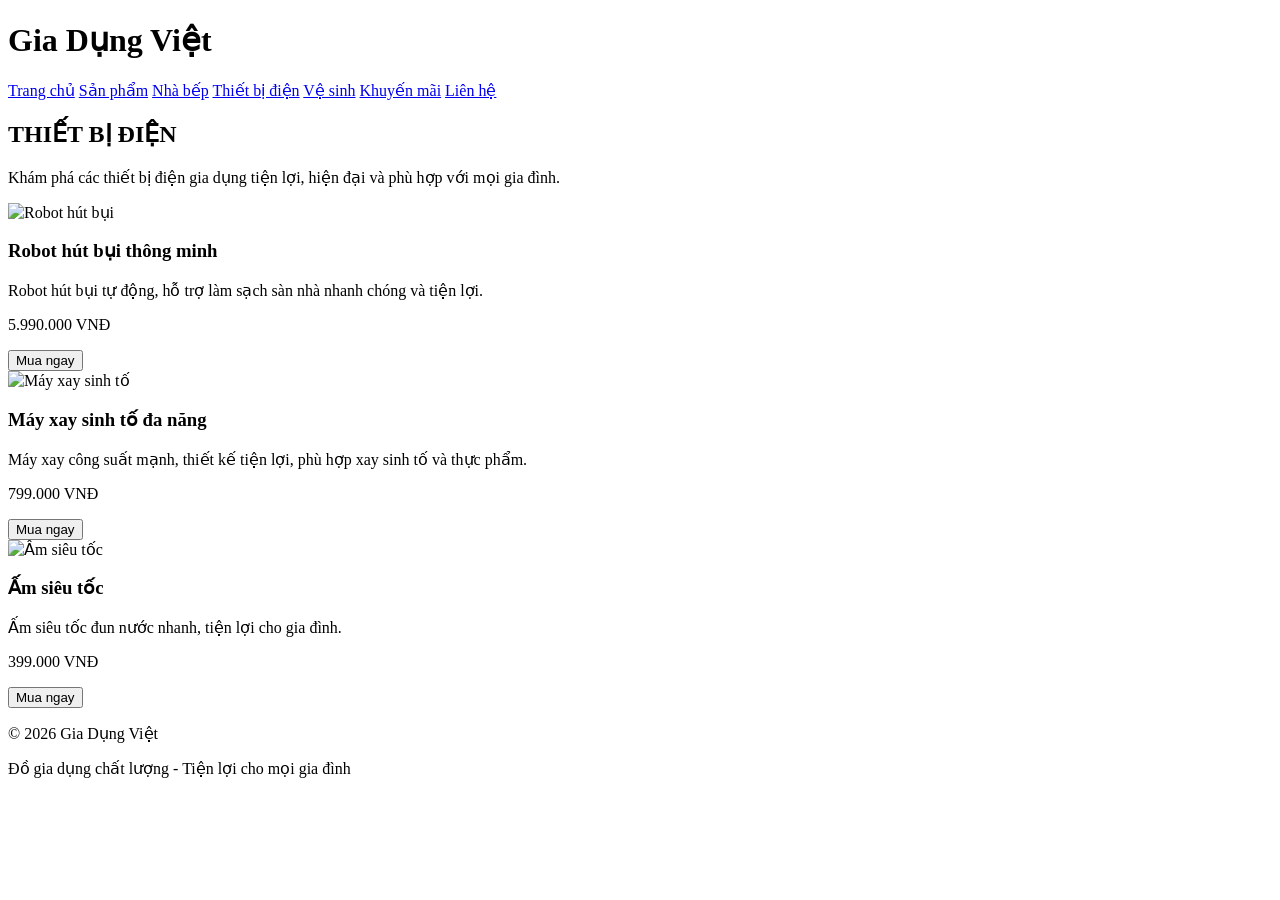
==== index.html @ 442b7f11 "Mô tả thay đổi" ====
<!DOCTYPE html>
<html lang="vi">
<head>
    <meta charset="UTF-8">
    <meta name="viewport" content="width=device-width, initial-scale=1.0">

    <title>Thiết bị điện - Gia Dụng Việt</title>

    <link rel="stylesheet" href="css/style.css">
</head>

<body>

    <!-- TÊN SHOP -->
    <header>
        <h1>Gia Dụng Việt</h1>

        <!-- MENU -->
        <nav>
            <a href="index.html">Trang chủ</a>
            <a href="sanpham.html">Sản phẩm</a>
            <a href="nhabep.html">Nhà bếp</a>
            <a href="thietbidien.html">Thiết bị điện</a>
            <a href="vesinh.html">Vệ sinh</a>
            <a href="khuyenmai.html">Khuyến mãi</a>
            <a href="lienhe.html">Liên hệ</a>
        </nav>
    </header>


    <!-- PHẦN THIẾT BỊ ĐIỆN -->
    <main>

        <h2>THIẾT BỊ ĐIỆN</h2>

        <p>
            Khám phá các thiết bị điện gia dụng tiện lợi,
            hiện đại và phù hợp với mọi gia đình.
        </p>


        <!-- DANH SÁCH SẢN PHẨM -->
        <div class="product-list">


            <!-- SẢN PHẨM 1: ROBOT HÚT BỤI -->
            <div class="product">

                <img src="images/robot.jpg"
                     alt="Robot hút bụi">

                <h3>Robot hút bụi thông minh</h3>

                <p>
                    Robot hút bụi tự động, hỗ trợ làm sạch
                    sàn nhà nhanh chóng và tiện lợi.
                </p>

                <p class="price">
                    5.990.000 VNĐ
                </p>

                <button>
                    Mua ngay
                </button>

            </div>


            <!-- SẢN PHẨM 2: MÁY XAY -->
            <div class="product">

                <img src="images/mayxay.jpg"
                     alt="Máy xay sinh tố">

                <h3>Máy xay sinh tố đa năng</h3>

                <p>
                    Máy xay công suất mạnh, thiết kế tiện lợi,
                    phù hợp xay sinh tố và thực phẩm.
                </p>

                <p class="price">
                    799.000 VNĐ
                </p>

                <button>
                    Mua ngay
                </button>

            </div>


            <!-- SẢN PHẨM 3: ẤM SIÊU TỐC -->
            <div class="product">

                <img src="images/amsieutoc.jpg"
                     alt="Ấm siêu tốc">

                <h3>Ấm siêu tốc</h3>

                <p>
                    Ấm siêu tốc đun nước nhanh,
                    tiện lợi cho gia đình.
                </p>

                <p class="price">
                    399.000 VNĐ
                </p>

                <button>
                    Mua ngay
                </button>

            </div>


        </div>

    </main>


    <!-- CHÂN TRANG -->
    <footer>

        <p>
            © 2026 Gia Dụng Việt
        </p>

        <p>
            Đồ gia dụng chất lượng - Tiện lợi cho mọi gia đình
        </p>

    </footer>

</body>
</html>
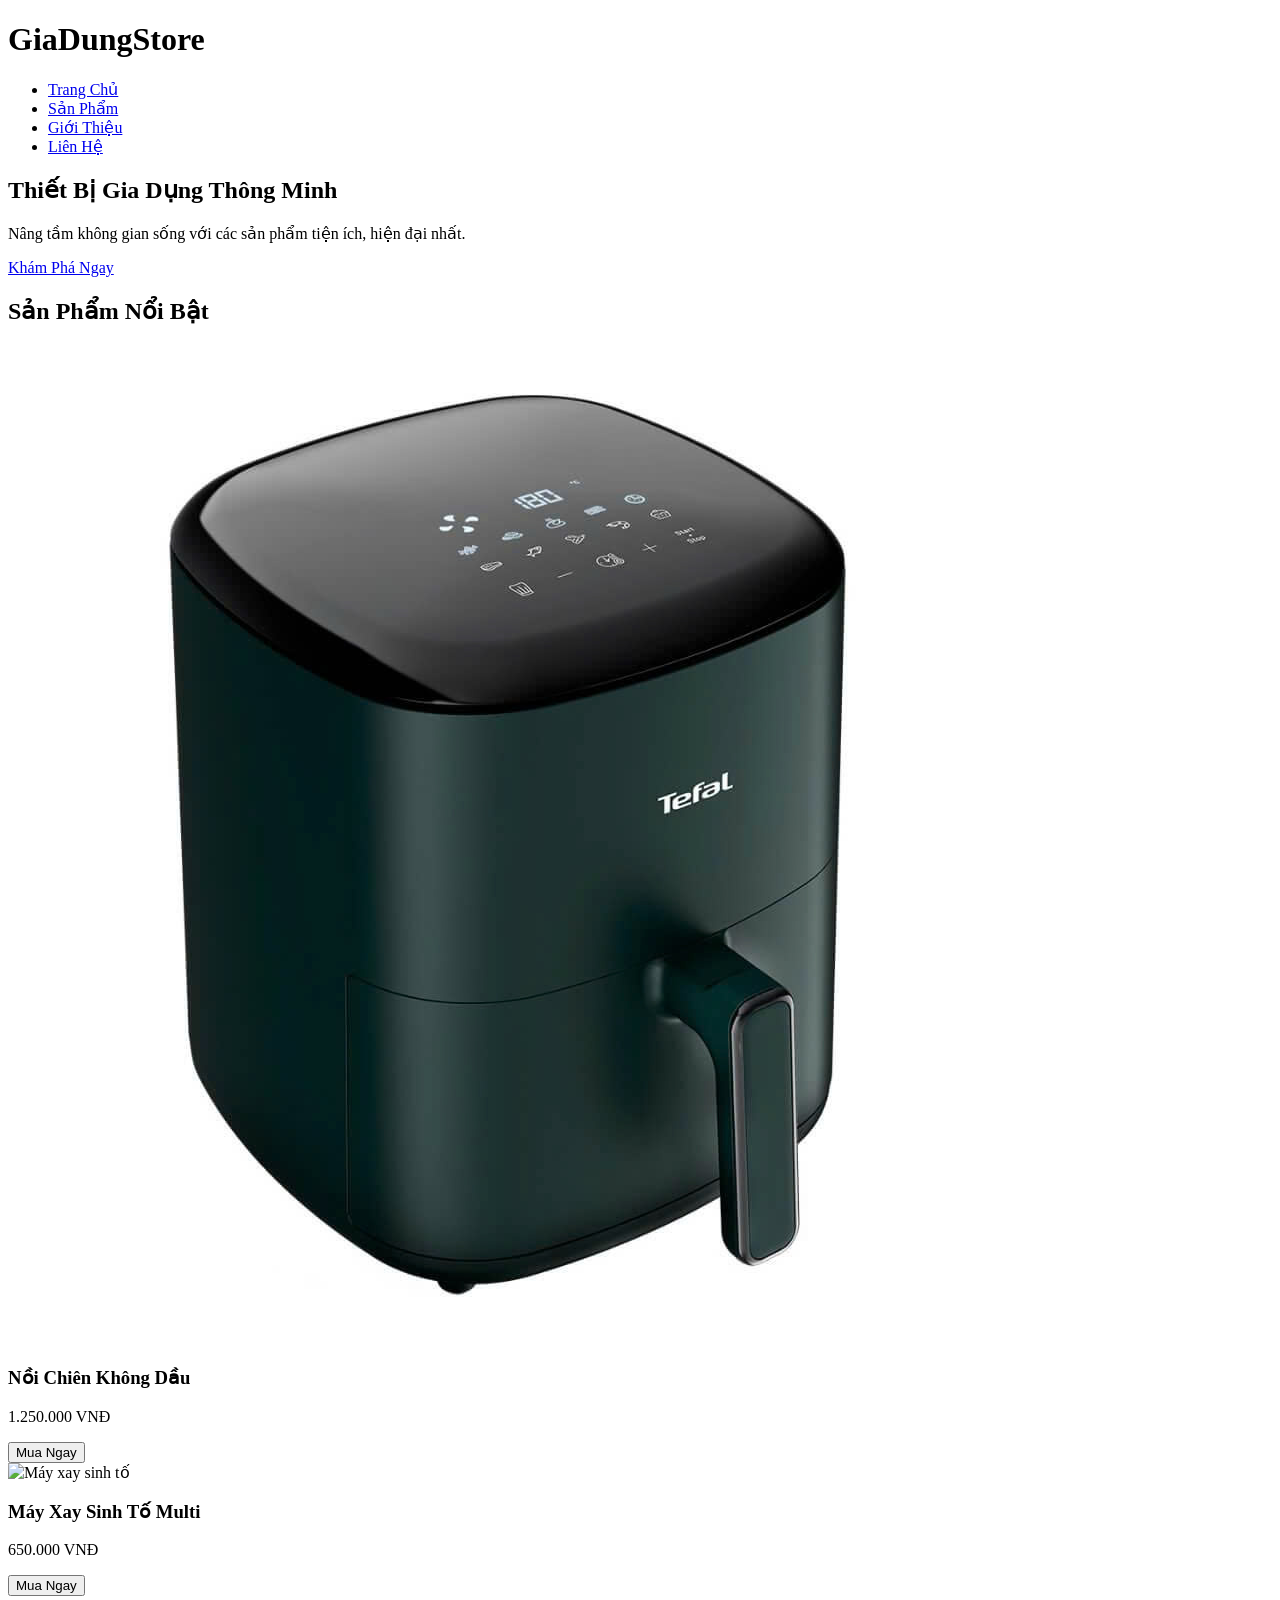
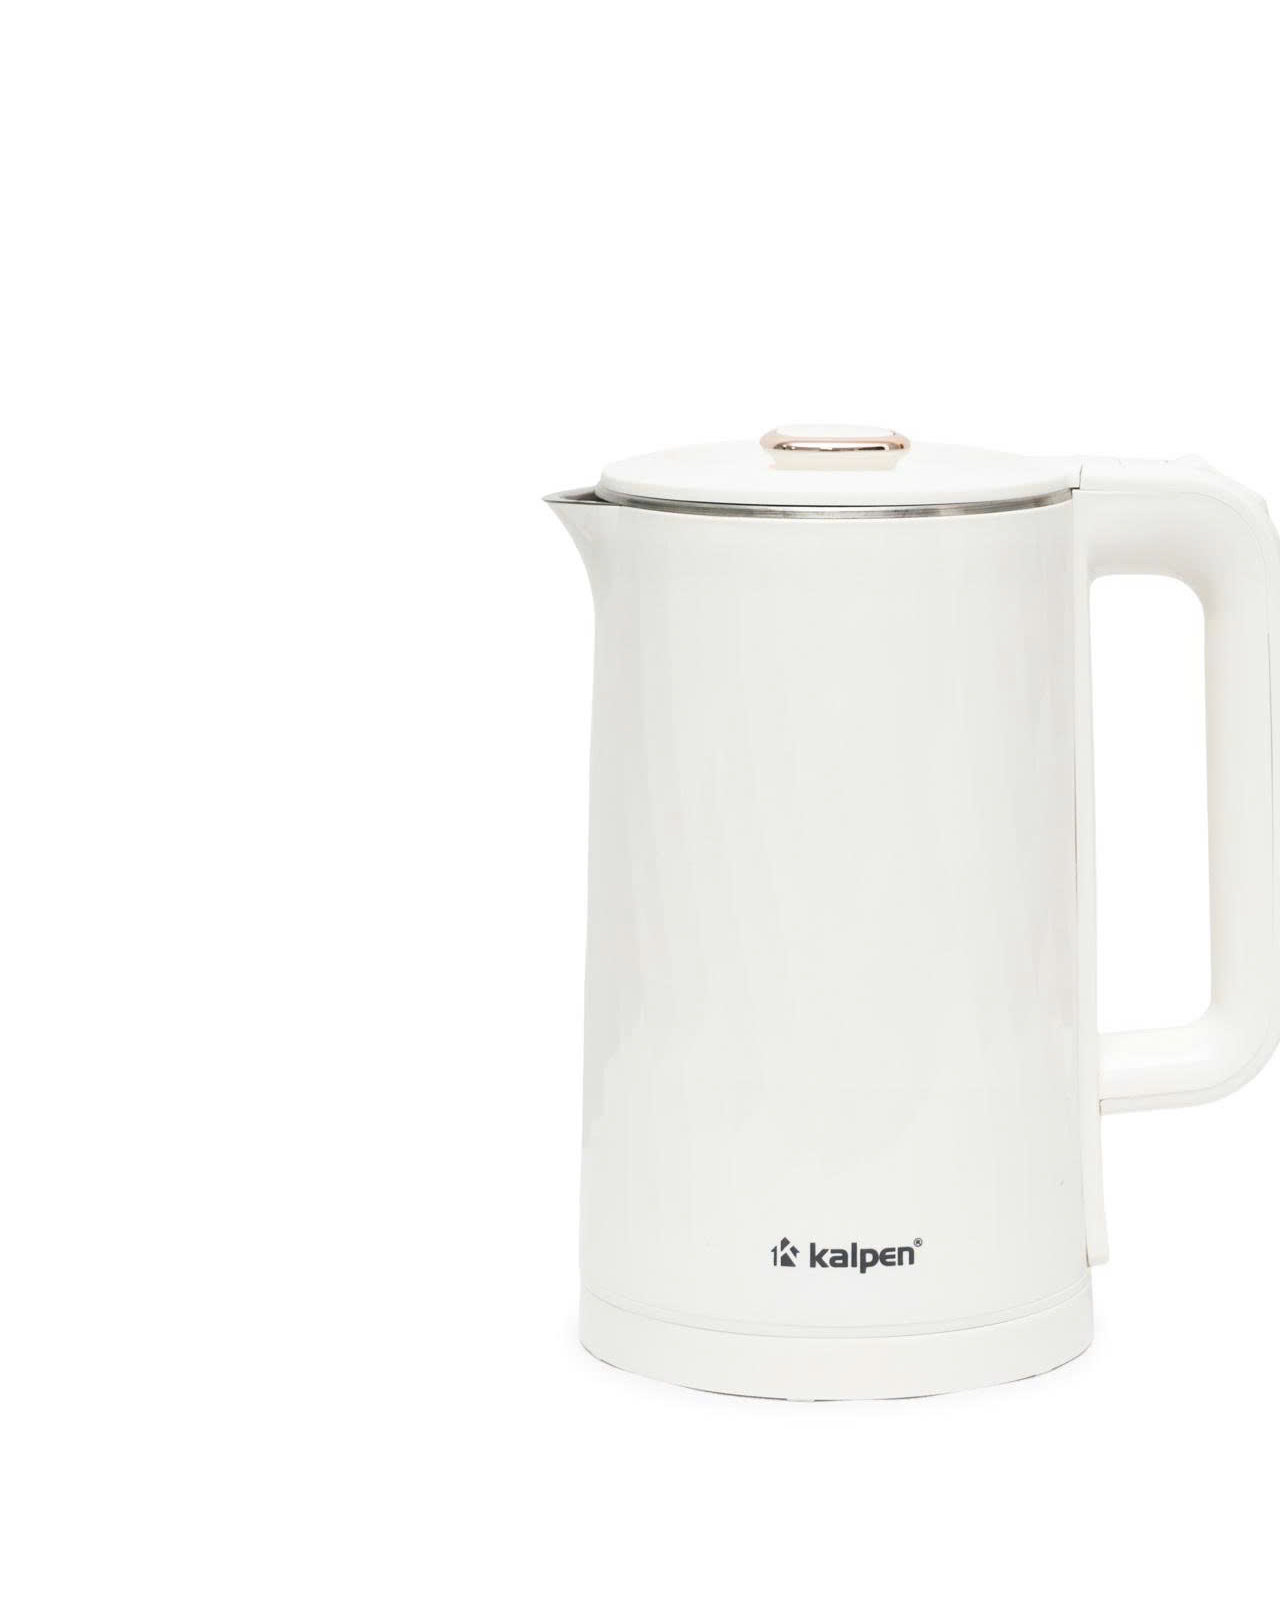
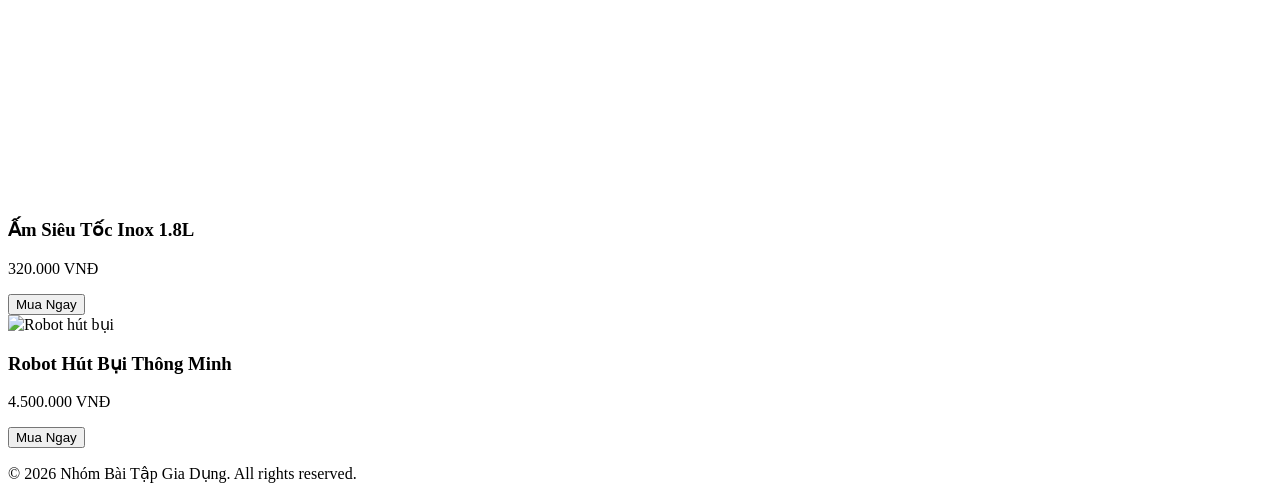
==== commit 8f6b8bde: "Them index.html" ====
--- a/index.html
+++ b/index.html
@@ -3,134 +3,72 @@
 <head>
     <meta charset="UTF-8">
     <meta name="viewport" content="width=device-width, initial-scale=1.0">
-
-    <title>Thiết bị điện - Gia Dụng Việt</title>
-
+    <title>Gia Dụng Thông Minh - Trang Chủ</title>
     <link rel="stylesheet" href="css/style.css">
 </head>
-
 <body>
 
-    <!-- TÊN SHOP -->
+    <!-- HEADER / THANH ĐIỀU HƯỚNG -->
     <header>
-        <h1>Gia Dụng Việt</h1>
-
-        <!-- MENU -->
+        <div class="logo">
+            <h1>GiaDung<span>Store</span></h1>
+        </div>
         <nav>
-            <a href="index.html">Trang chủ</a>
-            <a href="sanpham.html">Sản phẩm</a>
-            <a href="nhabep.html">Nhà bếp</a>
-            <a href="thietbidien.html">Thiết bị điện</a>
-            <a href="vesinh.html">Vệ sinh</a>
-            <a href="khuyenmai.html">Khuyến mãi</a>
-            <a href="lienhe.html">Liên hệ</a>
+            <ul>
+                <li><a href="index.html" class="active">Trang Chủ</a></li>
+                <li><a href="#san-pham">Sản Phẩm</a></li>
+                <li><a href="#gioi-thieu">Giới Thiệu</a></li>
+                <li><a href="#lien-he">Liên Hệ</a></li>
+            </ul>
         </nav>
     </header>
 
+    <!-- BANNER TRANG CHỦ -->
+    <section class="hero-banner">
+        <h2>Thiết Bị Gia Dụng Thông Minh</h2>
+        <p>Nâng tầm không gian sống với các sản phẩm tiện ích, hiện đại nhất.</p>
+        <a href="#san-pham" class="btn">Khám Phá Ngay</a>
+    </section>
 
-    <!-- PHẦN THIẾT BỊ ĐIỆN -->
-    <main>
-
-        <h2>THIẾT BỊ ĐIỆN</h2>
-
-        <p>
-            Khám phá các thiết bị điện gia dụng tiện lợi,
-            hiện đại và phù hợp với mọi gia đình.
-        </p>
-
-
-        <!-- DANH SÁCH SẢN PHẨM -->
-        <div class="product-list">
-
-
-            <!-- SẢN PHẨM 1: ROBOT HÚT BỤI -->
-            <div class="product">
-
-                <img src="images/robot.jpg"
-                     alt="Robot hút bụi">
-
-                <h3>Robot hút bụi thông minh</h3>
-
-                <p>
-                    Robot hút bụi tự động, hỗ trợ làm sạch
-                    sàn nhà nhanh chóng và tiện lợi.
-                </p>
-
-                <p class="price">
-                    5.990.000 VNĐ
-                </p>
-
-                <button>
-                    Mua ngay
-                </button>
-
+    <!-- DANH SÁCH SẢN PHẨM NỔI BẬT -->
+    <section id="san-pham" class="product-section">
+        <h2>Sản Phẩm Nổi Bật</h2>
+        <div class="product-grid">
+            
+            <div class="product-card">
+                <img src="images/noi-chien.jpg" alt="Nồi chiên không dầu">
+                <h3>Nồi Chiên Không Dầu</h3>
+                <p class="price">1.250.000 VNĐ</p>
+                <button class="btn-buy">Mua Ngay</button>
             </div>
 
-
-            <!-- SẢN PHẨM 2: MÁY XAY -->
-            <div class="product">
-
-                <img src="images/mayxay.jpg"
-                     alt="Máy xay sinh tố">
-
-                <h3>Máy xay sinh tố đa năng</h3>
-
-                <p>
-                    Máy xay công suất mạnh, thiết kế tiện lợi,
-                    phù hợp xay sinh tố và thực phẩm.
-                </p>
-
-                <p class="price">
-                    799.000 VNĐ
-                </p>
-
-                <button>
-                    Mua ngay
-                </button>
-
+            <div class="product-card">
+                <img src="images/may-xay.png" alt="Máy xay sinh tố">
+                <h3>Máy Xay Sinh Tố Multi</h3>
+                <p class="price">650.000 VNĐ</p>
+                <button class="btn-buy">Mua Ngay</button>
             </div>
 
-
-            <!-- SẢN PHẨM 3: ẤM SIÊU TỐC -->
-            <div class="product">
-
-                <img src="images/amsieutoc.jpg"
-                     alt="Ấm siêu tốc">
-
-                <h3>Ấm siêu tốc</h3>
-
-                <p>
-                    Ấm siêu tốc đun nước nhanh,
-                    tiện lợi cho gia đình.
-                </p>
-
-                <p class="price">
-                    399.000 VNĐ
-                </p>
-
-                <button>
-                    Mua ngay
-                </button>
-
+            <div class="product-card">
+                <img src="images/am-sieu-toc.jpg" alt="Ấm siêu tốc">
+                <h3>Ấm Siêu Tốc Inox 1.8L</h3>
+                <p class="price">320.000 VNĐ</p>
+                <button class="btn-buy">Mua Ngay</button>
             </div>
 
+            <div class="product-card">
+                <img src="images/robot-hut-bui.webp" alt="Robot hút bụi">
+                <h3>Robot Hút Bụi Thông Minh</h3>
+                <p class="price">4.500.000 VNĐ</p>
+                <button class="btn-buy">Mua Ngay</button>
+            </div>
 
         </div>
+    </section>
 
-    </main>
-
-
-    <!-- CHÂN TRANG -->
+    <!-- FOOTER -->
     <footer>
-
-        <p>
-            © 2026 Gia Dụng Việt
-        </p>
-
-        <p>
-            Đồ gia dụng chất lượng - Tiện lợi cho mọi gia đình
-        </p>
-
+        <p>&copy; 2026 Nhóm Bài Tập Gia Dụng. All rights reserved.</p>
     </footer>
 
 </body>
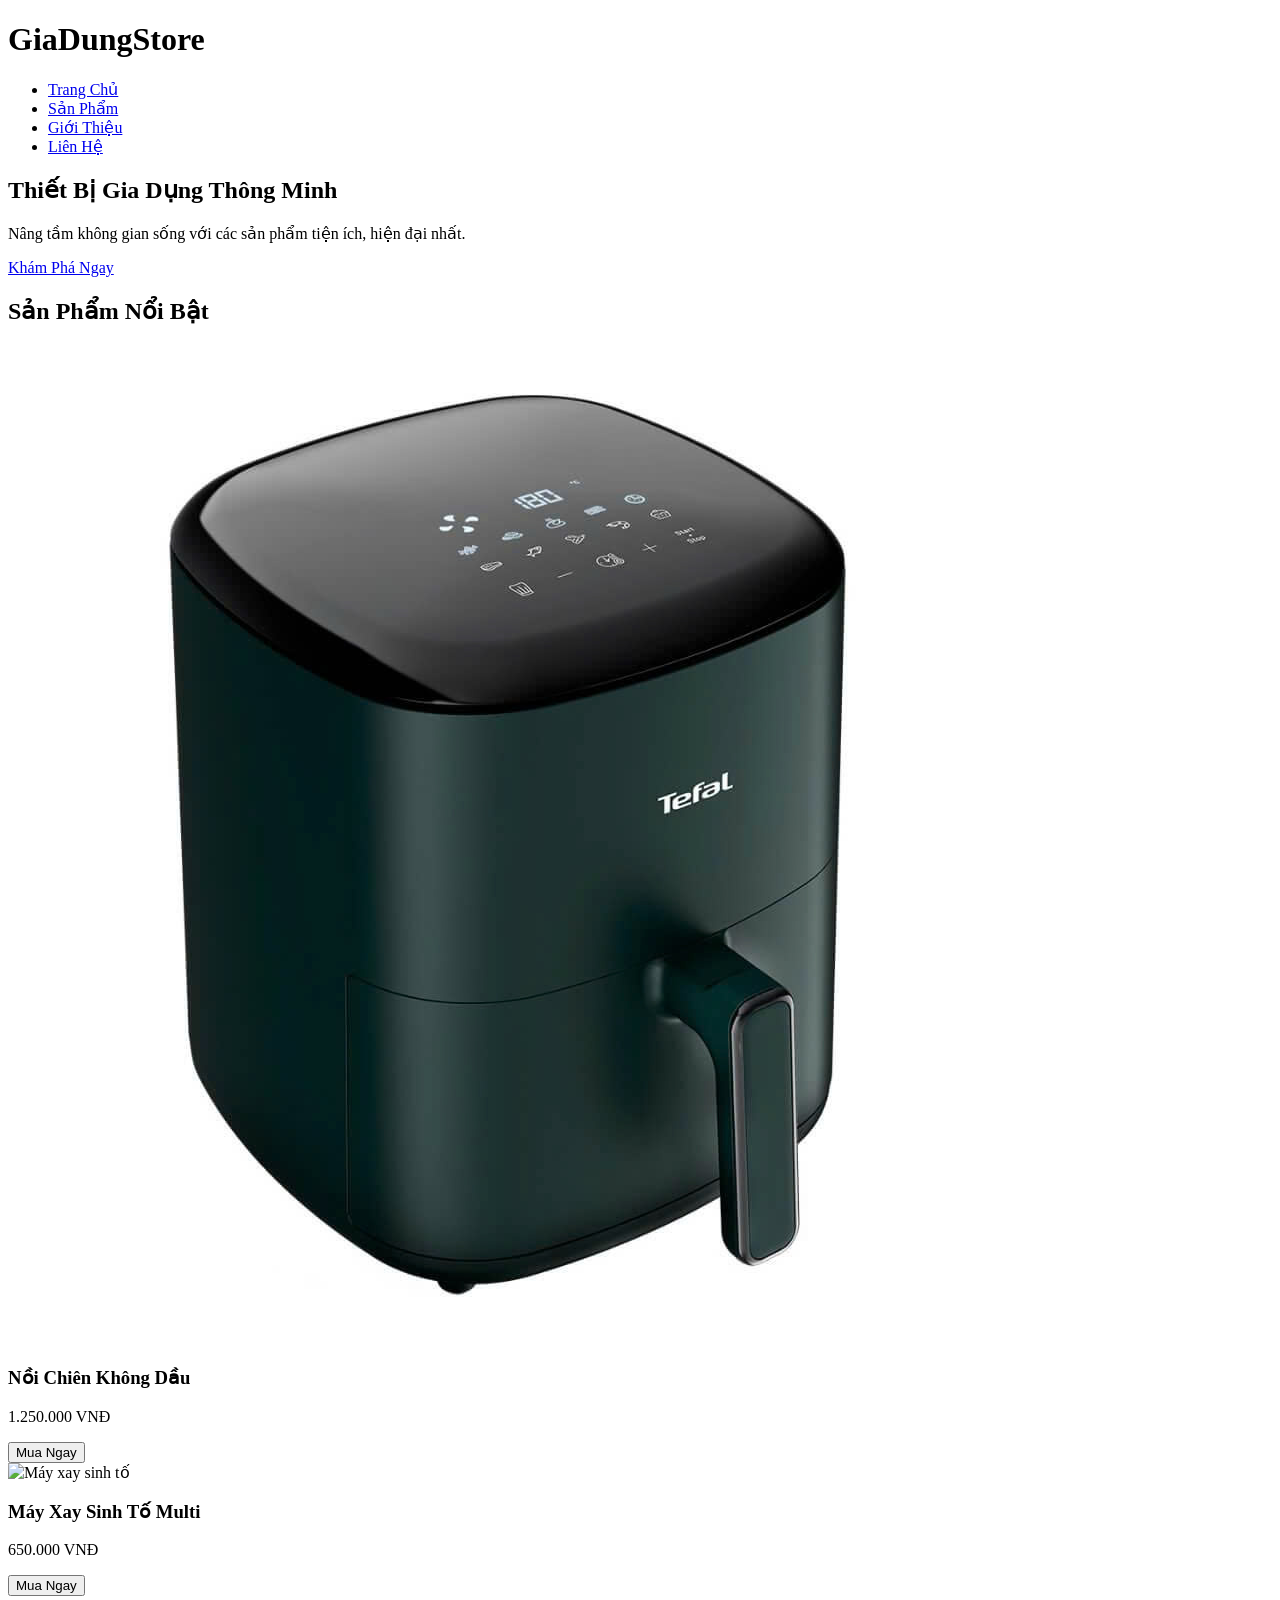
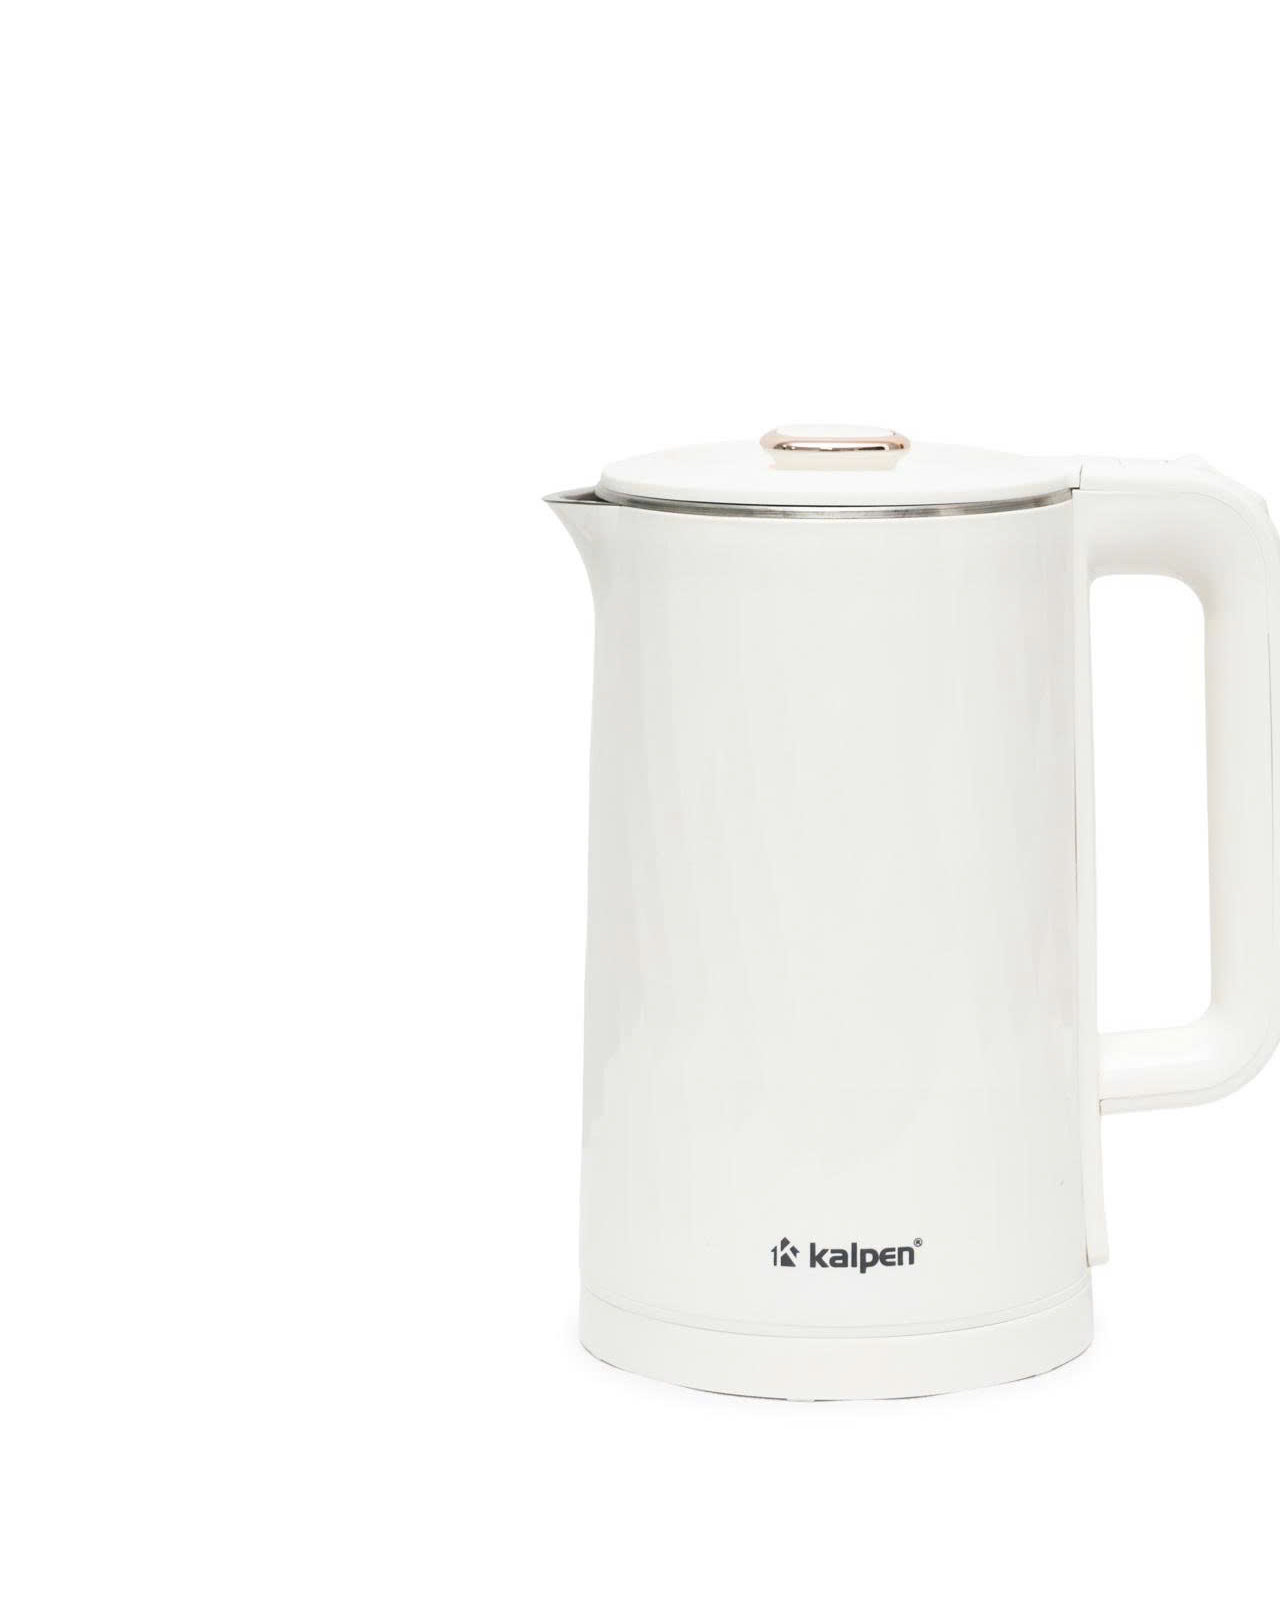
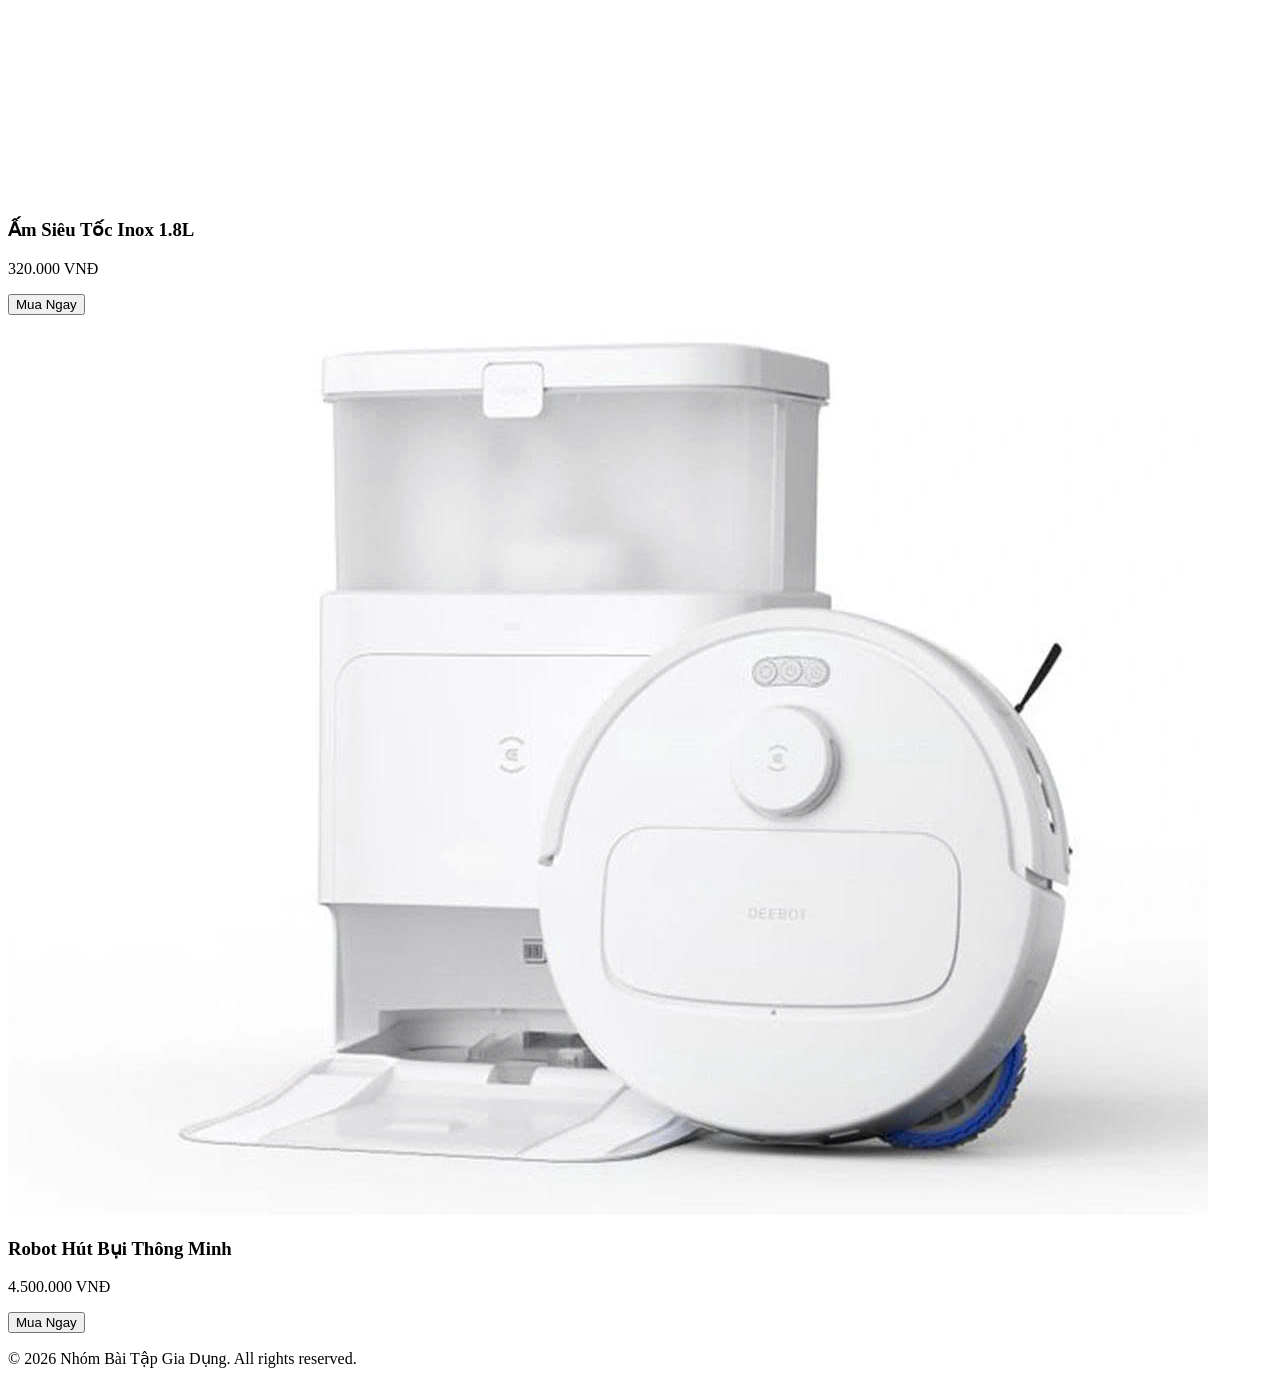
==== commit 0b89b85b: "Change product image format from webp to jpg" ====
--- a/index.html
+++ b/index.html
@@ -57,7 +57,7 @@
             </div>
 
             <div class="product-card">
-                <img src="images/robot-hut-bui.webp" alt="Robot hút bụi">
+                <img src="images/robot-hut-bui.jpg" alt="Robot hút bụi">
                 <h3>Robot Hút Bụi Thông Minh</h3>
                 <p class="price">4.500.000 VNĐ</p>
                 <button class="btn-buy">Mua Ngay</button>
@@ -72,4 +72,4 @@
     </footer>
 
 </body>
-</html>+</html>
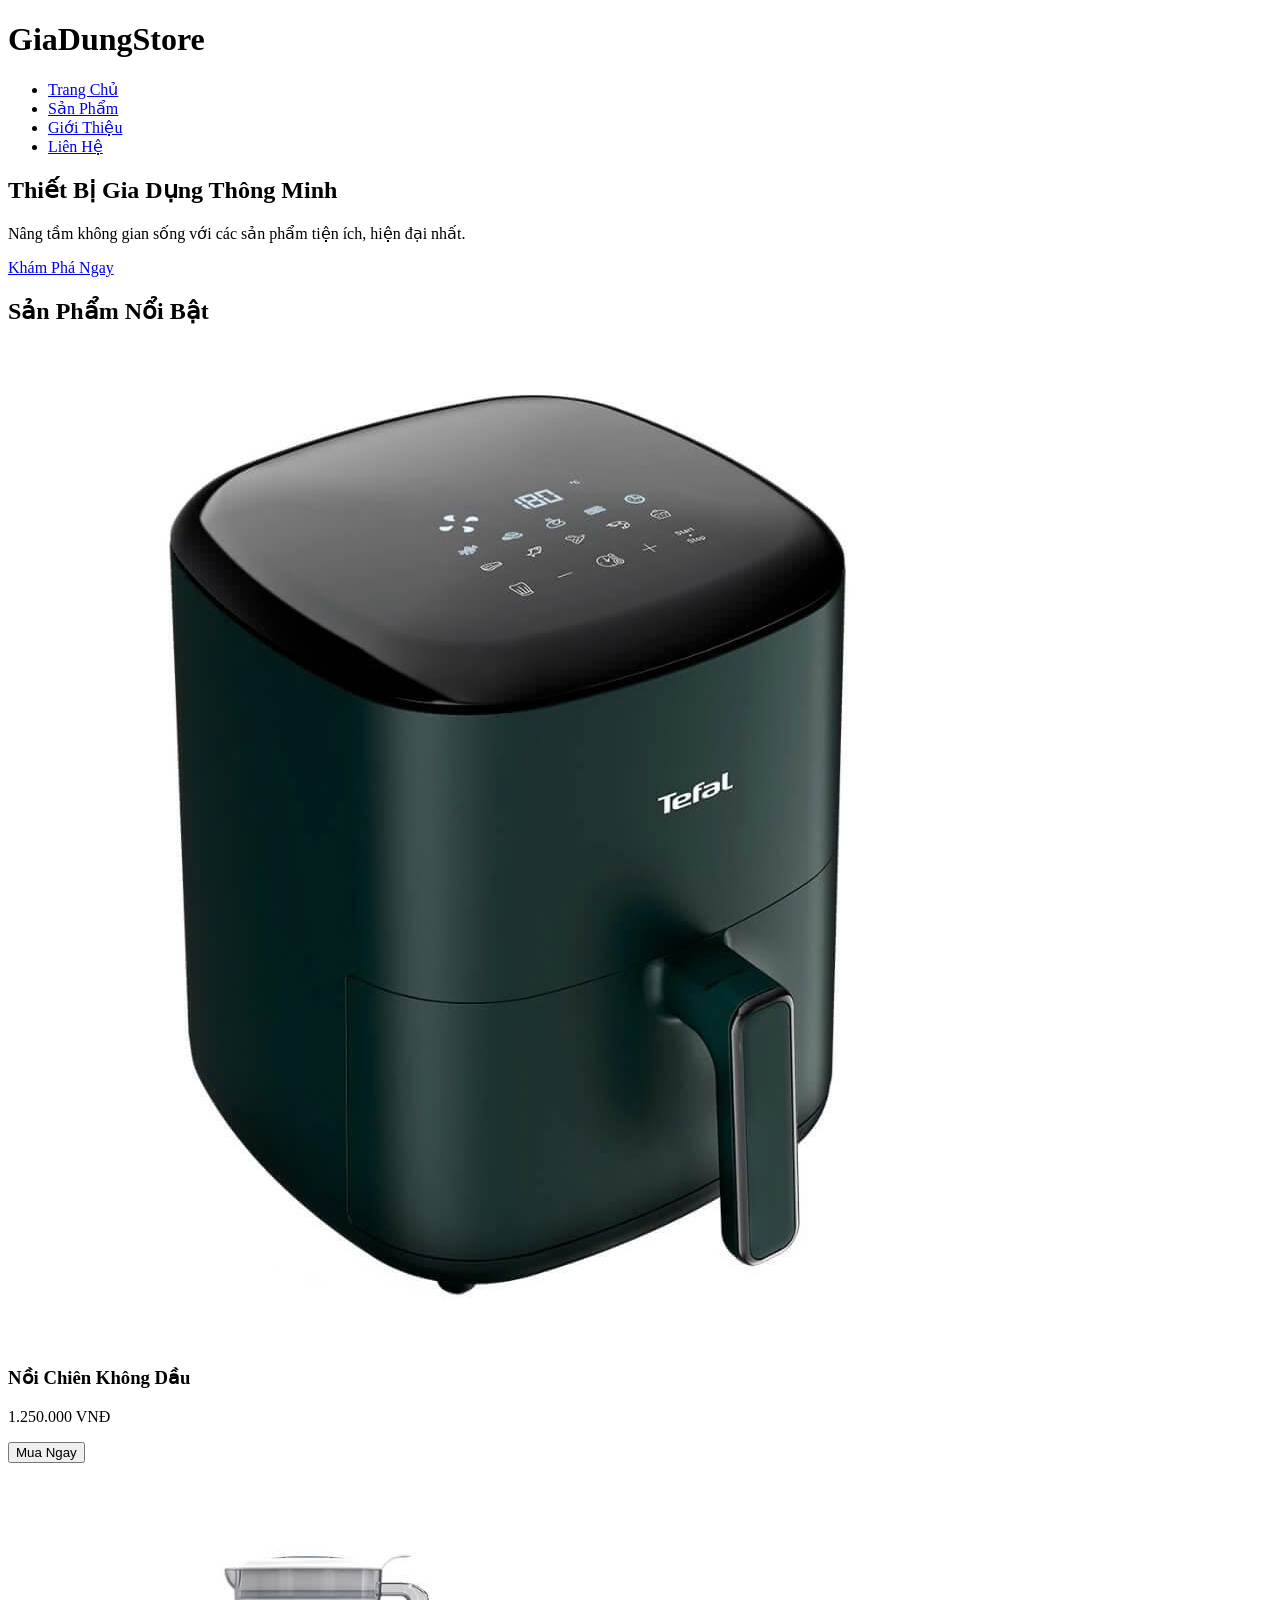
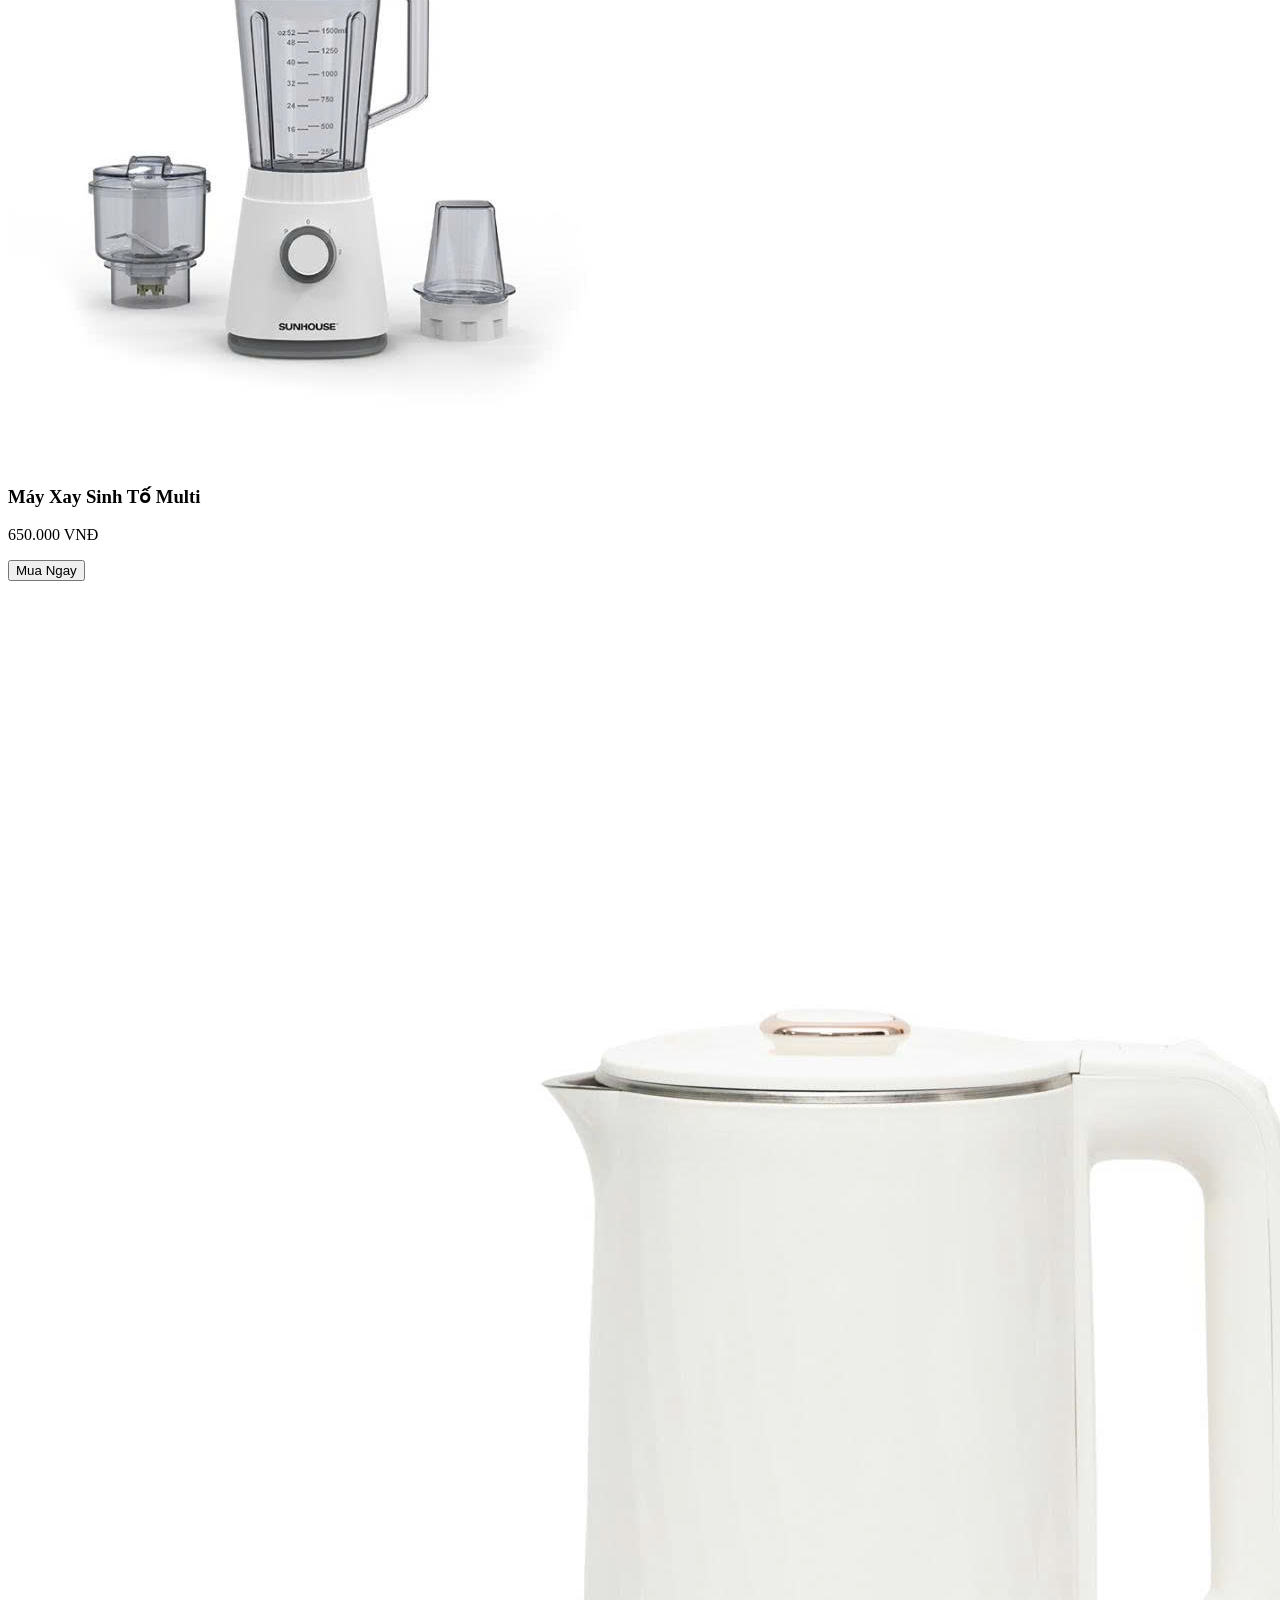
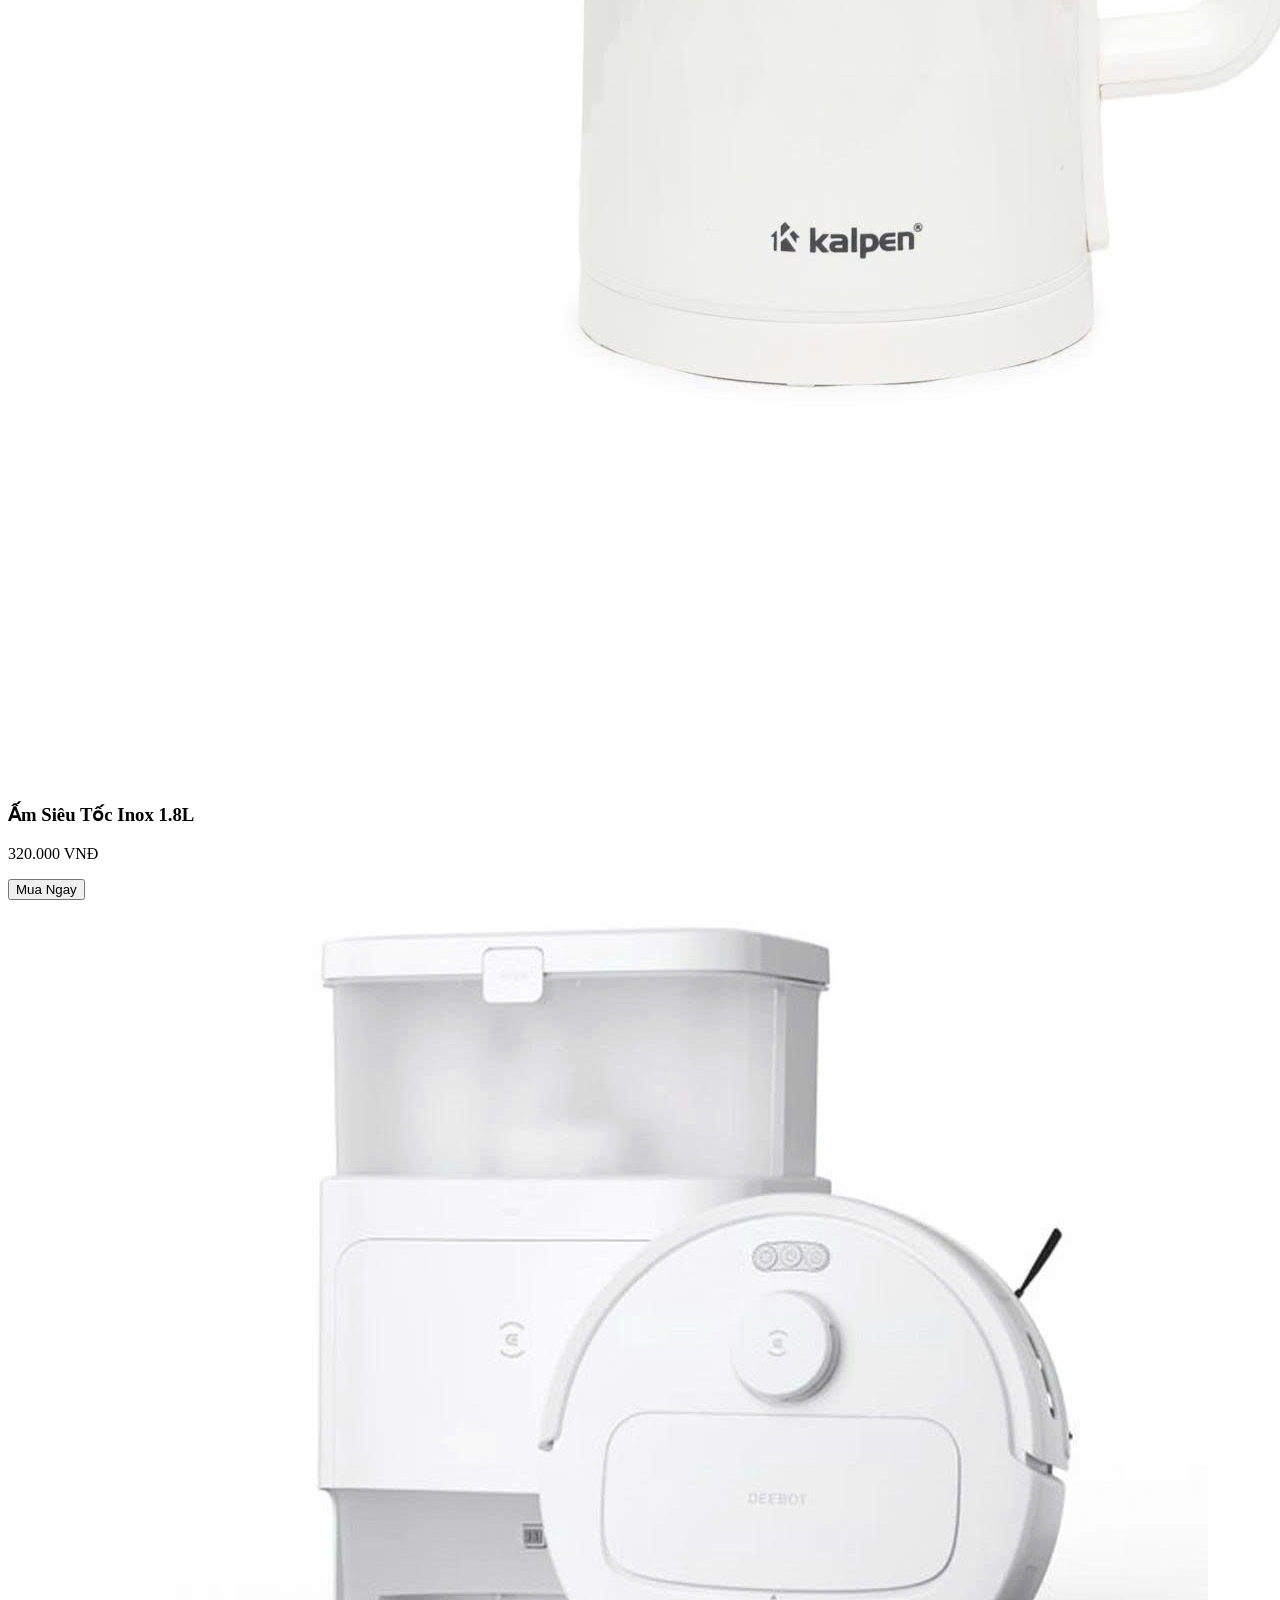
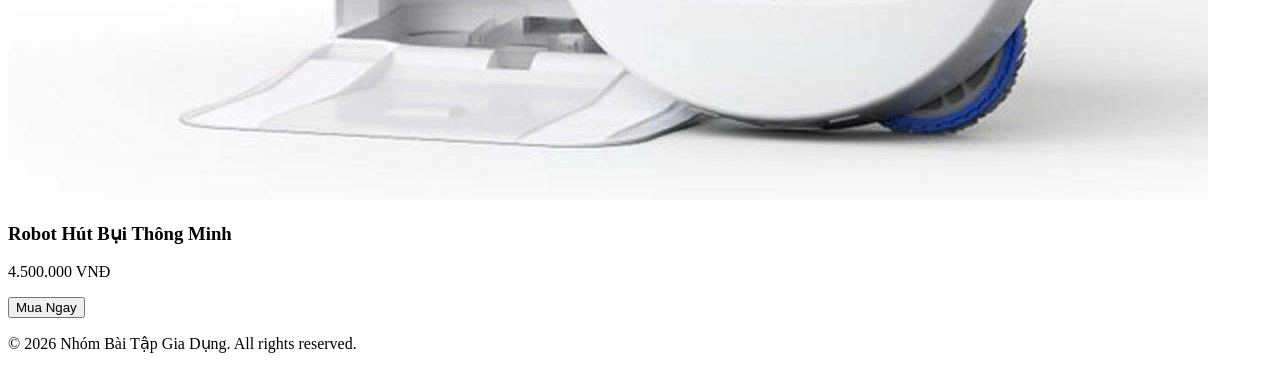
==== commit ce64ca3f: "Update product image for Máy xay sinh tố" ====
--- a/index.html
+++ b/index.html
@@ -43,7 +43,7 @@
             </div>
 
             <div class="product-card">
-                <img src="images/may-xay.png" alt="Máy xay sinh tố">
+                <img src="images/may-xay.jpg" alt="Máy xay sinh tố">
                 <h3>Máy Xay Sinh Tố Multi</h3>
                 <p class="price">650.000 VNĐ</p>
                 <button class="btn-buy">Mua Ngay</button>
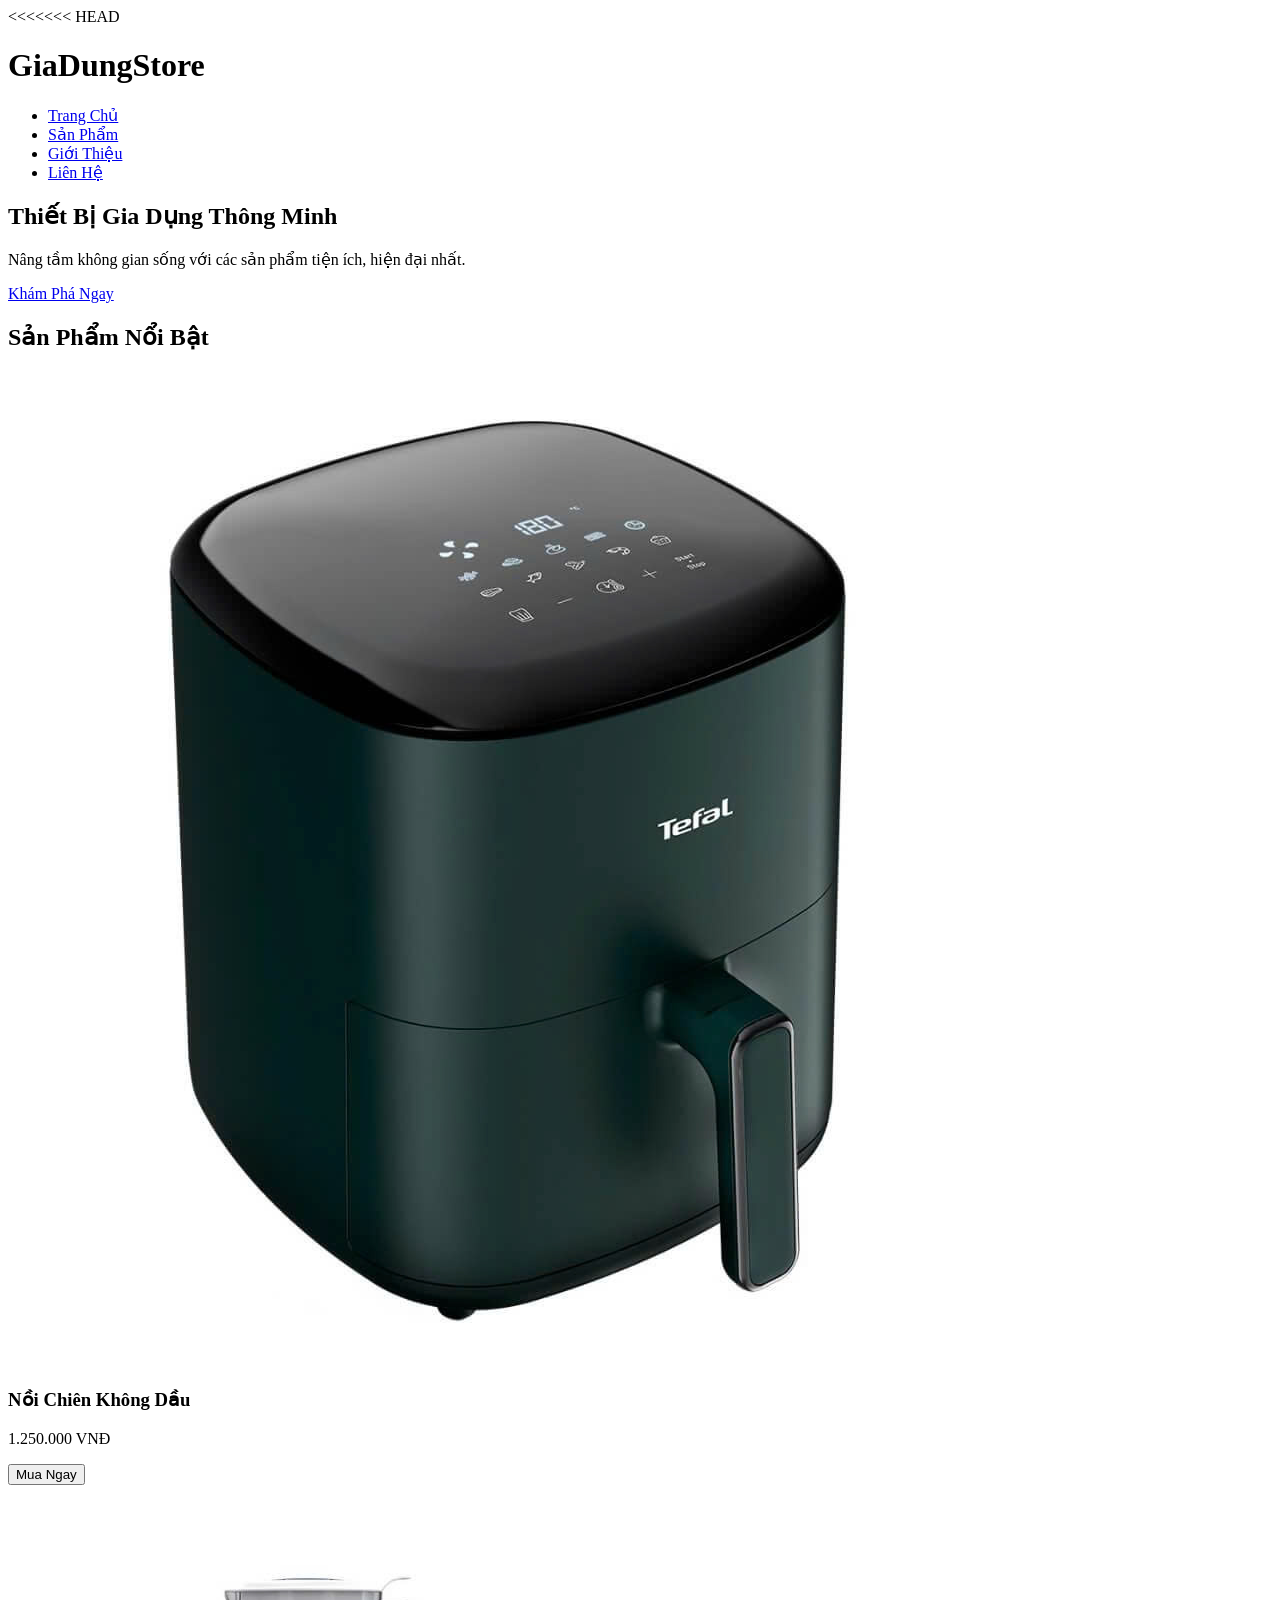
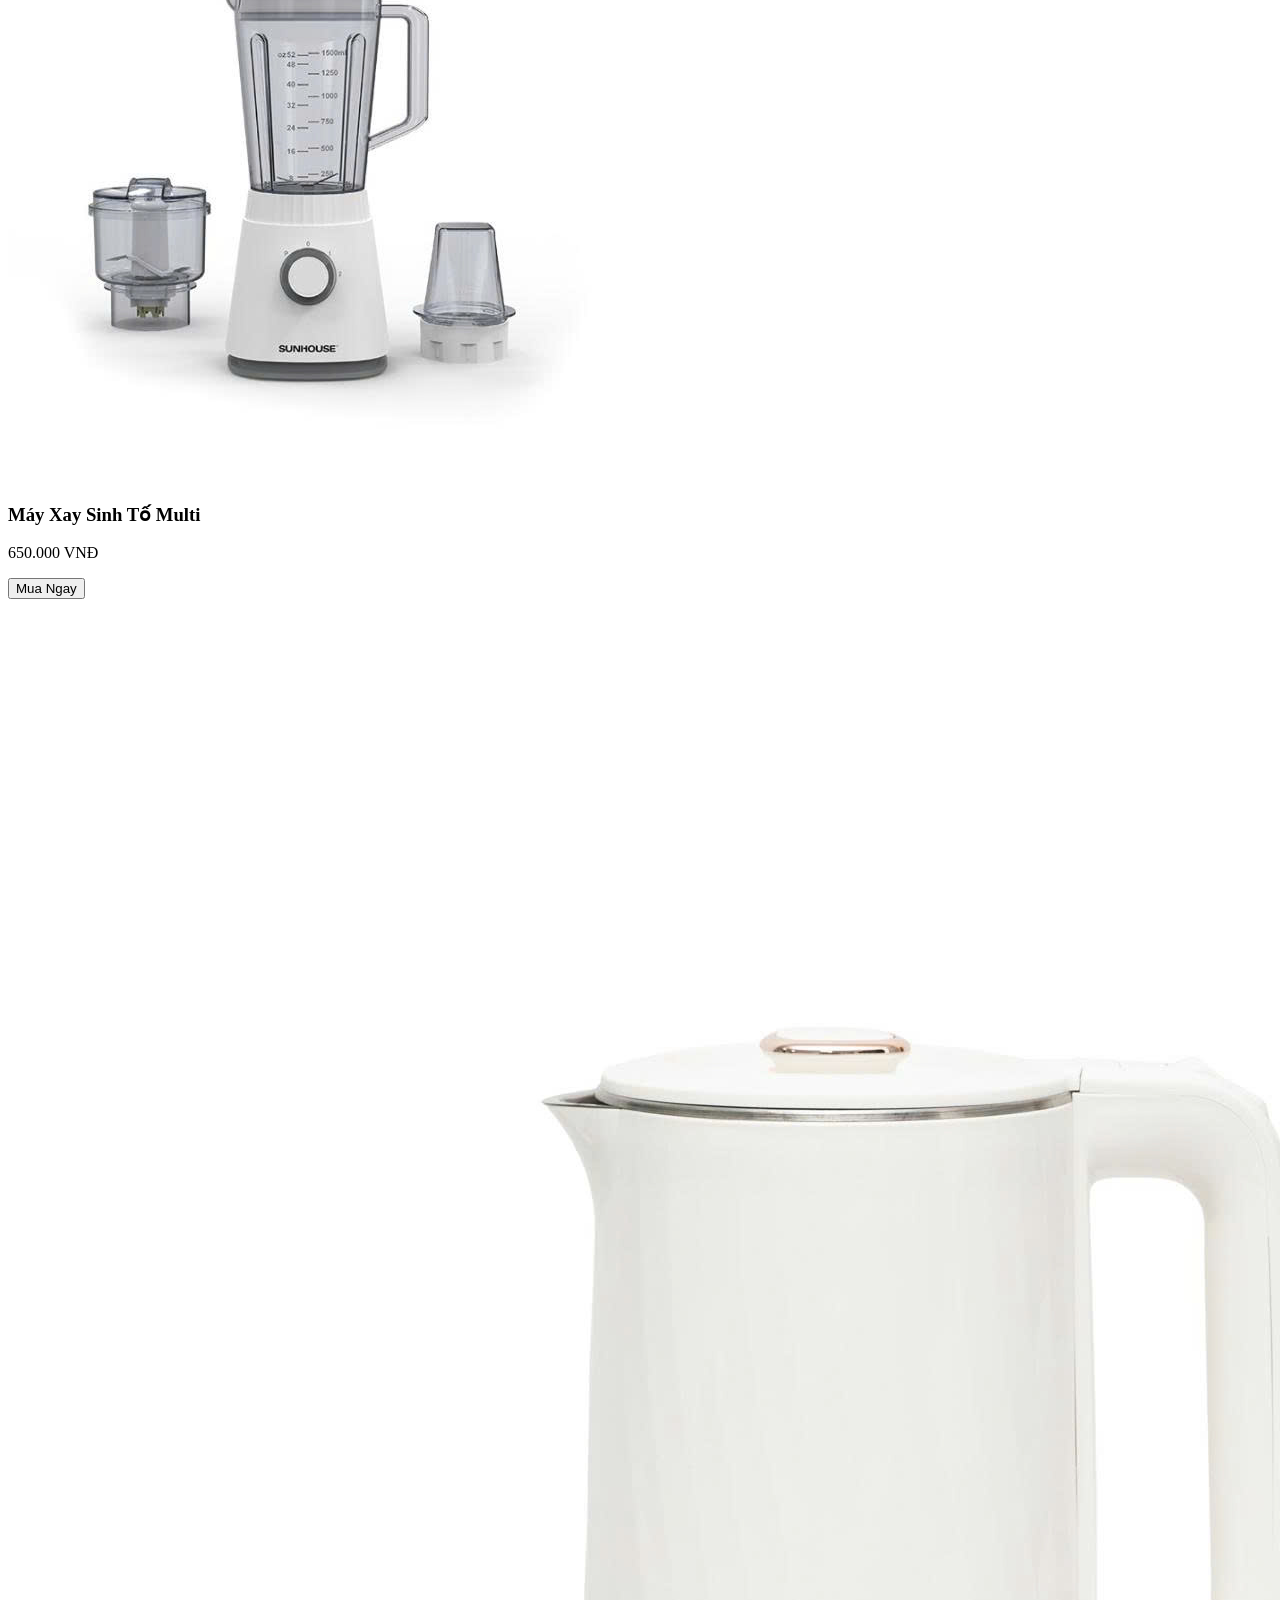
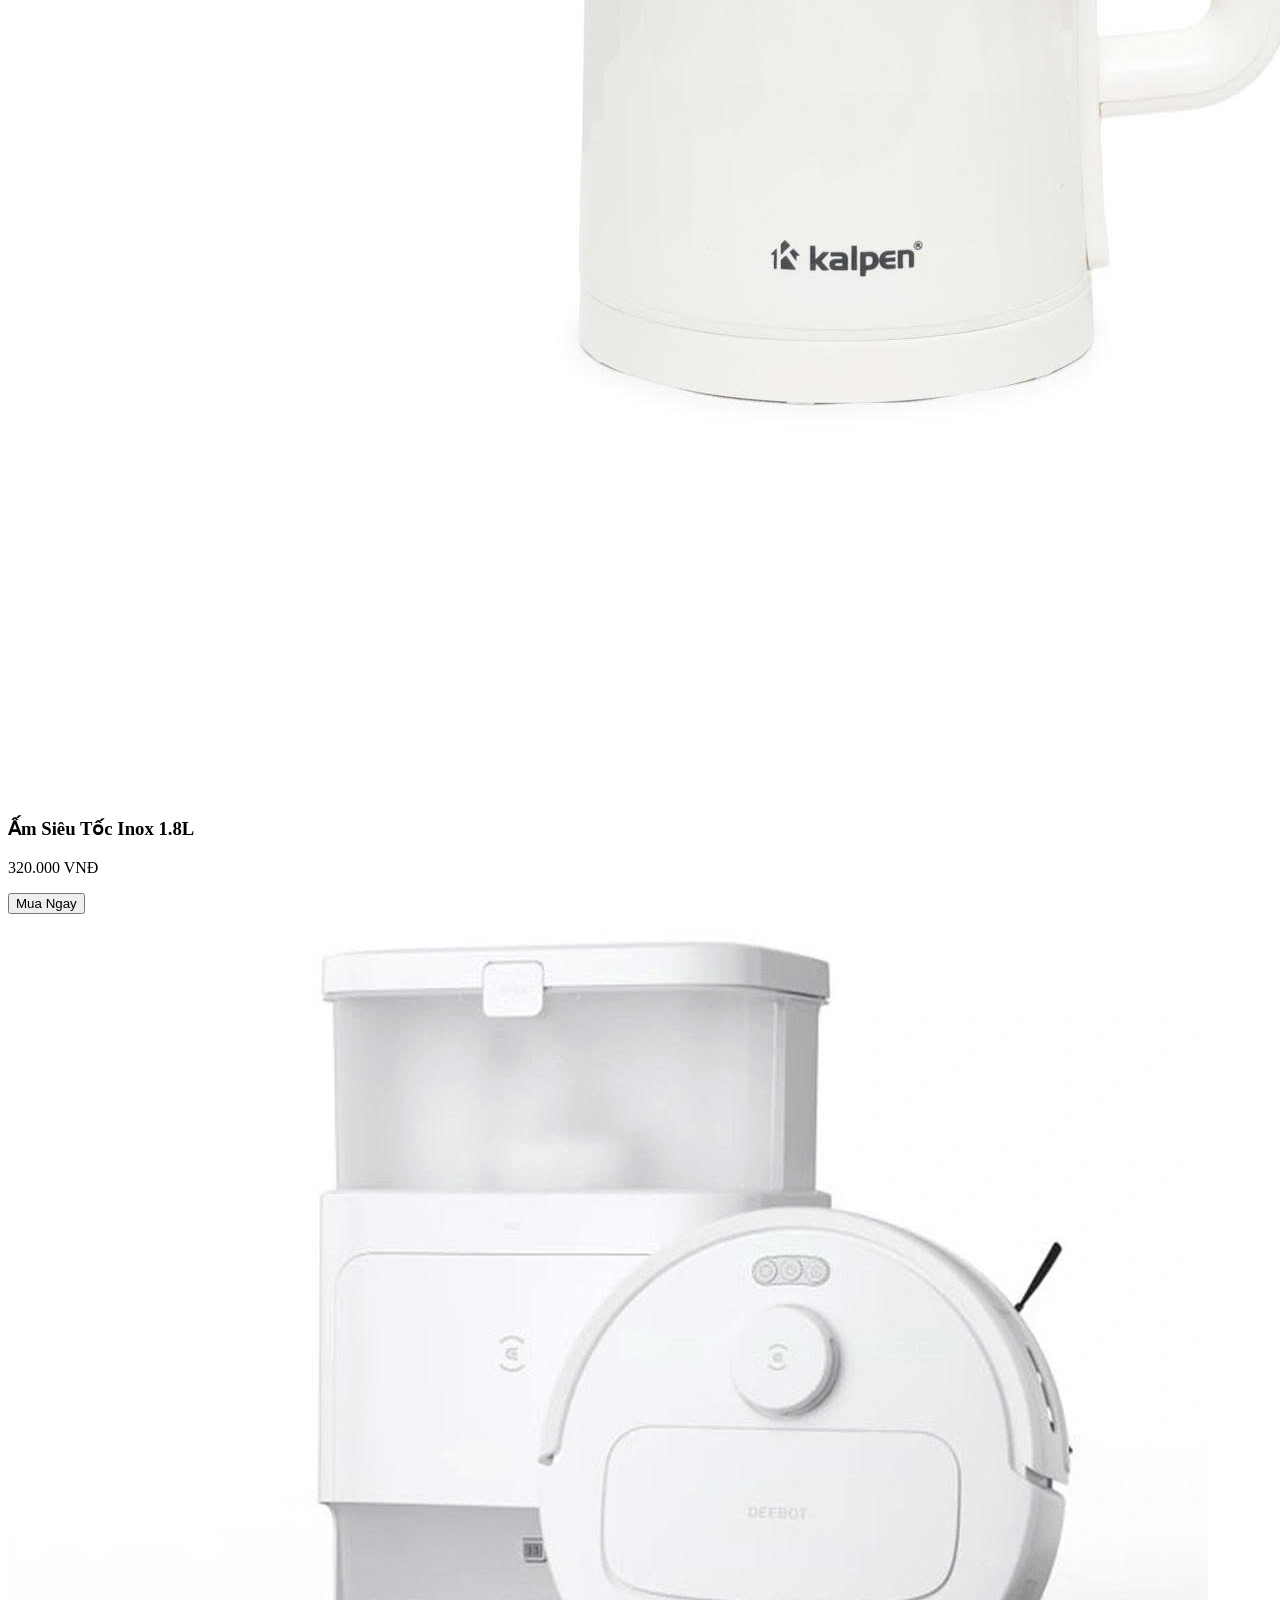
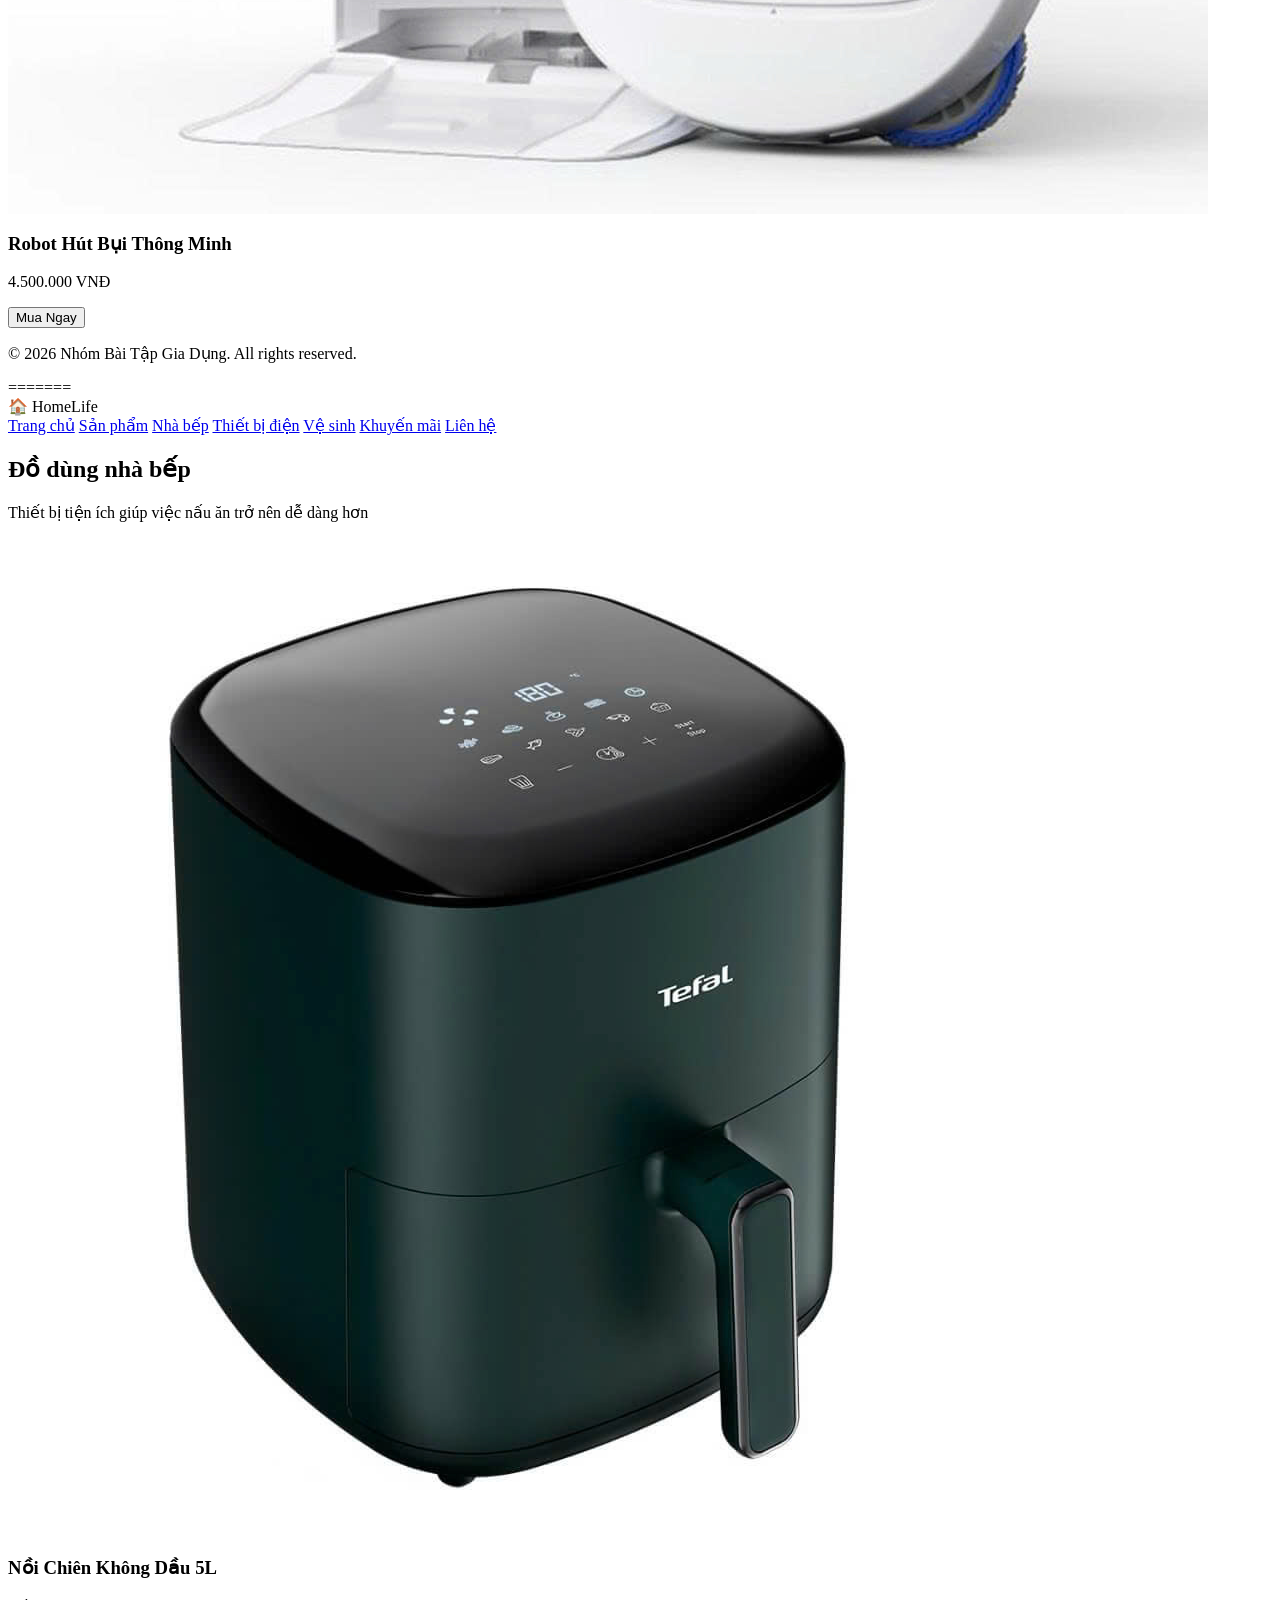
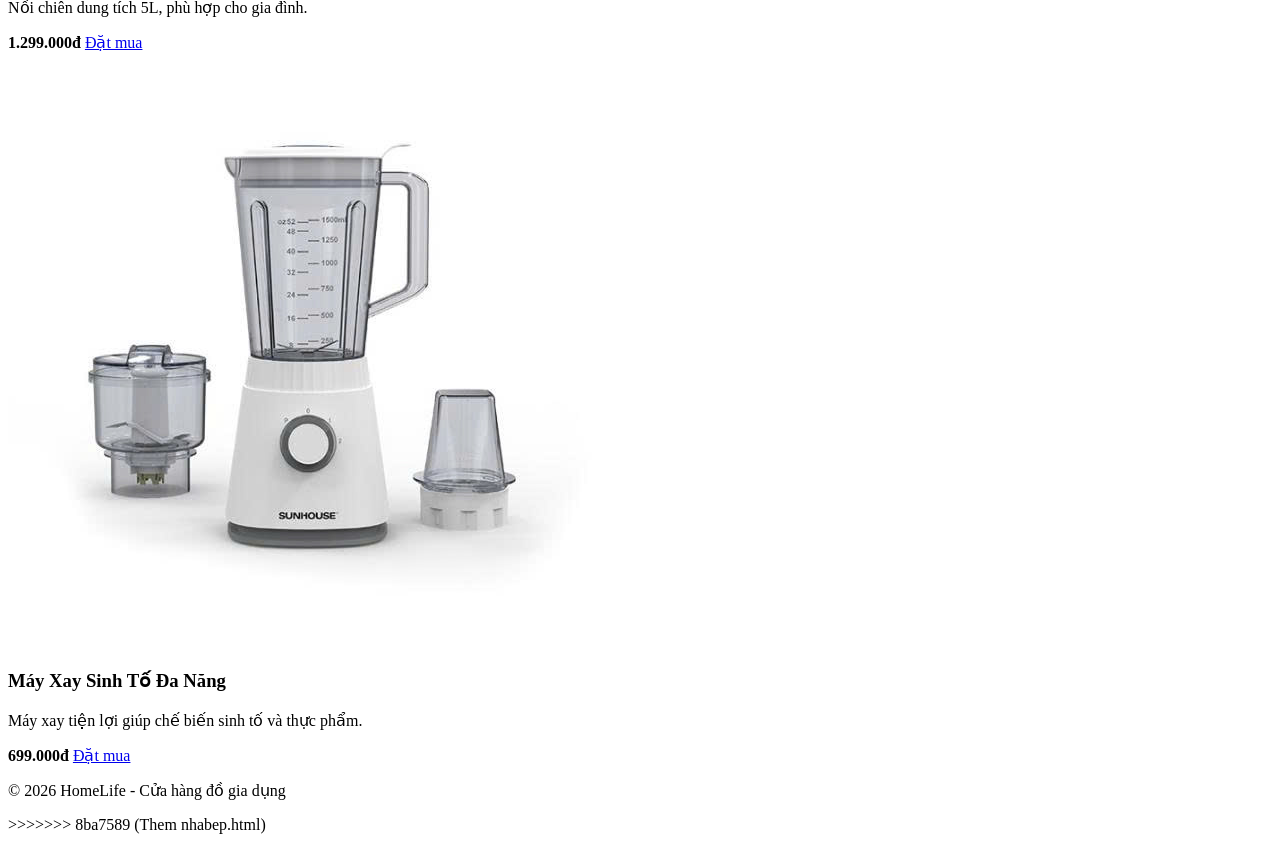
==== commit 1d7d26a8: "nha bep cua thom" ====
--- a/index.html
+++ b/index.html
@@ -1,3 +1,4 @@
+<<<<<<< HEAD
 <!DOCTYPE html>
 <html lang="vi">
 <head>
@@ -72,4 +73,69 @@
     </footer>
 
 </body>
+=======
+<!doctype html>
+<html lang="vi">
+  <head>
+    <meta charset="UTF-8" />
+    <meta name="viewport" content="width=device-width, initial-scale=1.0" />
+    <title>HomeLife - Nhà bếp</title>
+    <link rel="stylesheet" href="css/style.css" />
+  </head>
+
+  <body>
+    <header>
+      <div class="logo">🏠 HomeLife</div>
+
+      <nav>
+        <a href="index.html">Trang chủ</a>
+        <a href="sanpham.html">Sản phẩm</a>
+        <a href="nhabep.html">Nhà bếp</a>
+        <a href="thietbidien.html">Thiết bị điện</a>
+        <a href="vesinh.html">Vệ sinh</a>
+        <a href="khuyenmai.html">Khuyến mãi</a>
+        <a href="lienhe.html">Liên hệ</a>
+      </nav>
+    </header>
+
+    <main>
+      <section class="page-title">
+        <h1>Đồ dùng nhà bếp</h1>
+        <p>Thiết bị tiện ích giúp việc nấu ăn trở nên dễ dàng hơn</p>
+      </section>
+
+      <section class="container">
+        <div class="product-grid">
+          <div class="product-card">
+            <img src="images/noi-chien.jpg" alt="Nồi Chiên Không Dầu 5L" />
+
+            <h3>Nồi Chiên Không Dầu 5L</h3>
+
+            <p>Nồi chiên dung tích 5L, phù hợp cho gia đình.</p>
+
+            <strong>1.299.000đ</strong>
+
+            <a href="lienhe.html" class="button"> Đặt mua </a>
+          </div>
+
+          <div class="product-card">
+            <img src="images/may-xay.jpg" alt="Máy Xay Sinh Tố Đa Năng" />
+
+            <h3>Máy Xay Sinh Tố Đa Năng</h3>
+
+            <p>Máy xay tiện lợi giúp chế biến sinh tố và thực phẩm.</p>
+
+            <strong>699.000đ</strong>
+
+            <a href="lienhe.html" class="button"> Đặt mua </a>
+          </div>
+        </div>
+      </section>
+    </main>
+
+    <footer>
+      <p>© 2026 HomeLife - Cửa hàng đồ gia dụng</p>
+    </footer>
+  </body>
+>>>>>>> 8ba7589 (Them nhabep.html)
 </html>
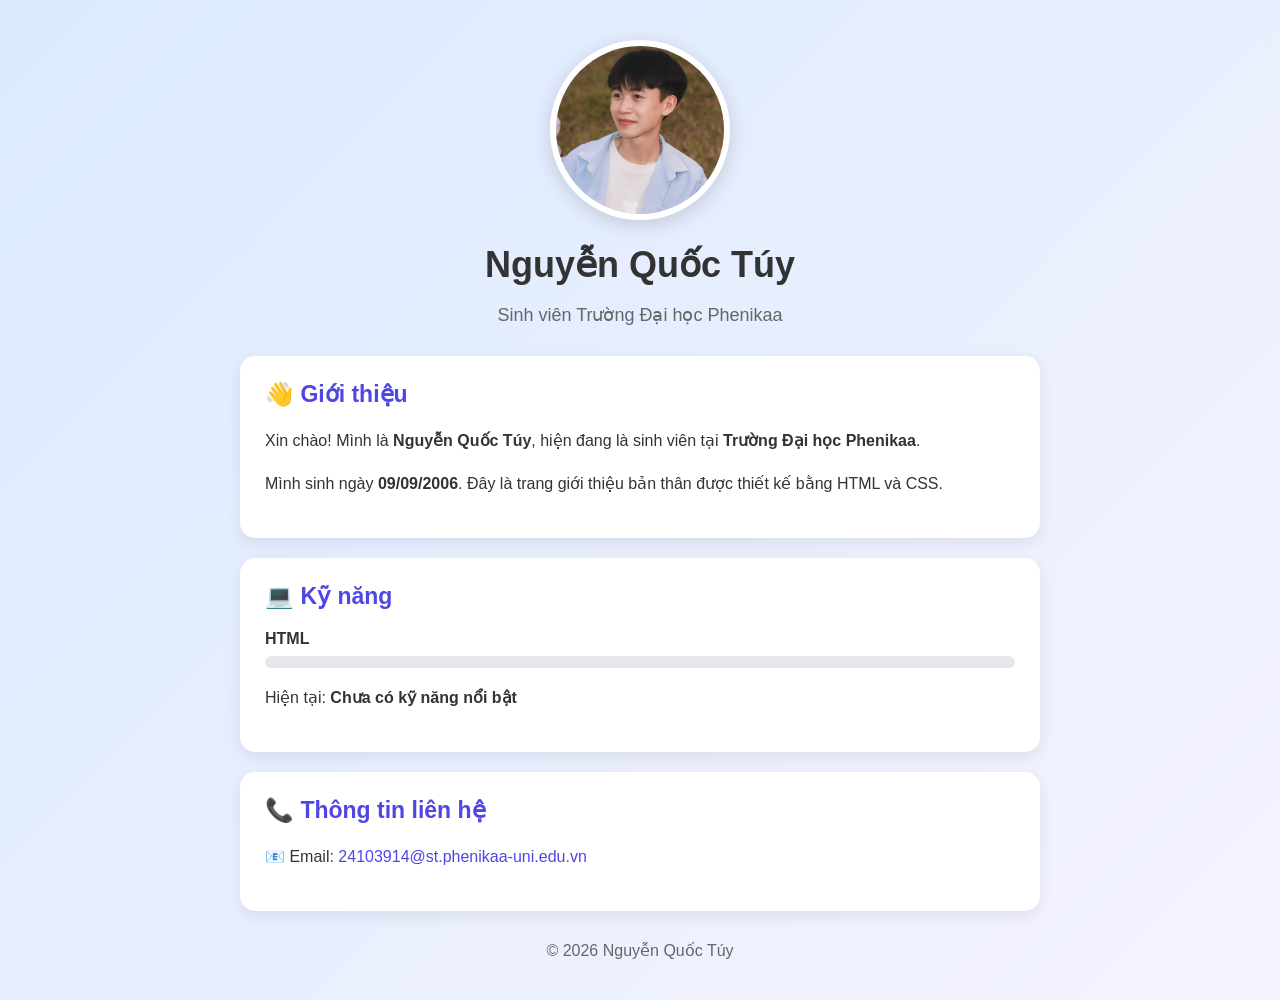
==== commit f510f47d: "Add files via upload" ====
--- a/index.html
+++ b/index.html
@@ -1,141 +1,78 @@
-<<<<<<< HEAD
-<!DOCTYPE html>
-<html lang="vi">
-<head>
-    <meta charset="UTF-8">
-    <meta name="viewport" content="width=device-width, initial-scale=1.0">
-    <title>Gia Dụng Thông Minh - Trang Chủ</title>
-    <link rel="stylesheet" href="css/style.css">
-</head>
-<body>
-
-    <!-- HEADER / THANH ĐIỀU HƯỚNG -->
-    <header>
-        <div class="logo">
-            <h1>GiaDung<span>Store</span></h1>
-        </div>
-        <nav>
-            <ul>
-                <li><a href="index.html" class="active">Trang Chủ</a></li>
-                <li><a href="#san-pham">Sản Phẩm</a></li>
-                <li><a href="#gioi-thieu">Giới Thiệu</a></li>
-                <li><a href="#lien-he">Liên Hệ</a></li>
-            </ul>
-        </nav>
-    </header>
-
-    <!-- BANNER TRANG CHỦ -->
-    <section class="hero-banner">
-        <h2>Thiết Bị Gia Dụng Thông Minh</h2>
-        <p>Nâng tầm không gian sống với các sản phẩm tiện ích, hiện đại nhất.</p>
-        <a href="#san-pham" class="btn">Khám Phá Ngay</a>
-    </section>
-
-    <!-- DANH SÁCH SẢN PHẨM NỔI BẬT -->
-    <section id="san-pham" class="product-section">
-        <h2>Sản Phẩm Nổi Bật</h2>
-        <div class="product-grid">
-            
-            <div class="product-card">
-                <img src="images/noi-chien.jpg" alt="Nồi chiên không dầu">
-                <h3>Nồi Chiên Không Dầu</h3>
-                <p class="price">1.250.000 VNĐ</p>
-                <button class="btn-buy">Mua Ngay</button>
-            </div>
-
-            <div class="product-card">
-                <img src="images/may-xay.jpg" alt="Máy xay sinh tố">
-                <h3>Máy Xay Sinh Tố Multi</h3>
-                <p class="price">650.000 VNĐ</p>
-                <button class="btn-buy">Mua Ngay</button>
-            </div>
-
-            <div class="product-card">
-                <img src="images/am-sieu-toc.jpg" alt="Ấm siêu tốc">
-                <h3>Ấm Siêu Tốc Inox 1.8L</h3>
-                <p class="price">320.000 VNĐ</p>
-                <button class="btn-buy">Mua Ngay</button>
-            </div>
-
-            <div class="product-card">
-                <img src="images/robot-hut-bui.jpg" alt="Robot hút bụi">
-                <h3>Robot Hút Bụi Thông Minh</h3>
-                <p class="price">4.500.000 VNĐ</p>
-                <button class="btn-buy">Mua Ngay</button>
-            </div>
-
-        </div>
-    </section>
-
-    <!-- FOOTER -->
-    <footer>
-        <p>&copy; 2026 Nhóm Bài Tập Gia Dụng. All rights reserved.</p>
-    </footer>
-
-</body>
-=======
-<!doctype html>
-<html lang="vi">
-  <head>
-    <meta charset="UTF-8" />
-    <meta name="viewport" content="width=device-width, initial-scale=1.0" />
-    <title>HomeLife - Nhà bếp</title>
-    <link rel="stylesheet" href="css/style.css" />
-  </head>
-
-  <body>
-    <header>
-      <div class="logo">🏠 HomeLife</div>
-
-      <nav>
-        <a href="index.html">Trang chủ</a>
-        <a href="sanpham.html">Sản phẩm</a>
-        <a href="nhabep.html">Nhà bếp</a>
-        <a href="thietbidien.html">Thiết bị điện</a>
-        <a href="vesinh.html">Vệ sinh</a>
-        <a href="khuyenmai.html">Khuyến mãi</a>
-        <a href="lienhe.html">Liên hệ</a>
-      </nav>
-    </header>
-
-    <main>
-      <section class="page-title">
-        <h1>Đồ dùng nhà bếp</h1>
-        <p>Thiết bị tiện ích giúp việc nấu ăn trở nên dễ dàng hơn</p>
-      </section>
-
-      <section class="container">
-        <div class="product-grid">
-          <div class="product-card">
-            <img src="images/noi-chien.jpg" alt="Nồi Chiên Không Dầu 5L" />
-
-            <h3>Nồi Chiên Không Dầu 5L</h3>
-
-            <p>Nồi chiên dung tích 5L, phù hợp cho gia đình.</p>
-
-            <strong>1.299.000đ</strong>
-
-            <a href="lienhe.html" class="button"> Đặt mua </a>
-          </div>
-
-          <div class="product-card">
-            <img src="images/may-xay.jpg" alt="Máy Xay Sinh Tố Đa Năng" />
-
-            <h3>Máy Xay Sinh Tố Đa Năng</h3>
-
-            <p>Máy xay tiện lợi giúp chế biến sinh tố và thực phẩm.</p>
-
-            <strong>699.000đ</strong>
-
-            <a href="lienhe.html" class="button"> Đặt mua </a>
-          </div>
-        </div>
-      </section>
-    </main>
-
-    <footer>
-      <p>© 2026 HomeLife - Cửa hàng đồ gia dụng</p>
-    </footer>
-  </body>
->>>>>>> 8ba7589 (Them nhabep.html)
-</html>
+<!DOCTYPE html>
+<html lang="vi">
+
+<head>
+    <meta charset="UTF-8">
+    <meta name="viewport" content="width=device-width, initial-scale=1.0">
+    <title>Giới thiệu bản thân - Nguyễn Quốc Túy</title>
+    <link rel="stylesheet" href="style.css">
+</head>
+
+<body>
+
+    <div class="container">
+
+        <!-- Ảnh đại diện -->
+        <div class="avatar">
+            <img src="avatar.jpg" alt="Ảnh đại diện">
+        </div>
+
+        <!-- Họ tên -->
+        <h1>Nguyễn Quốc Túy</h1>
+
+        <p class="school">
+            Sinh viên Trường Đại học Phenikaa
+        </p>
+
+        <!-- Giới thiệu -->
+        <section class="box">
+            <h2>👋 Giới thiệu</h2>
+
+            <p>
+                Xin chào! Mình là <strong>Nguyễn Quốc Túy</strong>,
+                hiện đang là sinh viên tại <strong>Trường Đại học Phenikaa</strong>.
+            </p>
+
+            <p>
+                Mình sinh ngày <strong>09/09/2006</strong>.
+                Đây là trang giới thiệu bản thân được thiết kế bằng HTML và CSS.
+            </p>
+        </section>
+
+        <!-- Kỹ năng -->
+        <section class="box">
+            <h2>💻 Kỹ năng</h2>
+
+            <div class="skill">
+                <span>HTML</span>
+                <div class="skill-bar">
+                    <div class="skill-level"></div>
+                </div>
+            </div>
+
+            <p>
+                Hiện tại: <strong>Chưa có kỹ năng nổi bật</strong>
+            </p>
+        </section>
+
+        <!-- Thông tin liên hệ -->
+        <section class="box">
+            <h2>📞 Thông tin liên hệ</h2>
+
+            <p>
+                📧 Email:
+                <a href="mailto:24103914@st.phenikaa-uni.edu.vn">
+                    24103914@st.phenikaa-uni.edu.vn
+                </a>
+            </p>
+        </section>
+
+        <footer>
+            © 2026 Nguyễn Quốc Túy
+        </footer>
+
+    </div>
+
+</body>
+
+</html>
--- a/style.css
+++ b/style.css
@@ -0,0 +1,187 @@
+* {
+    box-sizing: border-box;
+}
+
+body {
+    margin: 0;
+    font-family: Arial, sans-serif;
+    background: linear-gradient(135deg, #dbeafe, #f5f3ff);
+    color: #333;
+}
+
+.container {
+    width: 800px;
+    max-width: 90%;
+    margin: 40px auto;
+    text-align: center;
+}
+
+/* Ảnh đại diện */
+
+.avatar img {
+    width: 180px;
+    height: 180px;
+    border-radius: 50%;
+    object-fit: cover;
+    border: 6px solid white;
+    box-shadow: 0 5px 20px rgba(0, 0, 0, 0.15);
+}
+
+/* Tên */
+
+h1 {
+    margin: 20px 0 10px;
+    font-size: 36px;
+}
+
+.school {
+    font-size: 18px;
+    color: #666;
+    margin-bottom: 30px;
+}
+
+/* Các khung thông tin */
+
+.box {
+    background: white;
+    padding: 25px;
+    margin-bottom: 20px;
+    border-radius: 15px;
+    text-align: left;
+    box-shadow: 0 5px 15px rgba(0, 0, 0, 0.08);
+}
+
+.box h2 {
+    margin-top: 0;
+    color: #4f46e5;
+    font-size: 23px;
+}
+
+.box p {
+    line-height: 1.7;
+}
+
+/* Kỹ năng */
+
+.skill {
+    margin-top: 15px;
+}
+
+.skill span {
+    font-weight: bold;
+}
+
+.skill-bar {
+    width: 100%;
+    height: 12px;
+    background: #e5e7eb;
+    border-radius: 10px;
+    margin-top: 8px;
+}
+
+.skill-level {
+    width: 0%;
+    height: 100%;
+    background: #4f46e5;
+    border-radius: 10px;
+}
+
+/* Email */
+
+a {
+    color: #4f46e5;
+    text-decoration: none;
+}
+
+a:hover {
+    text-decoration: underline;
+}
+
+/* Footer */
+
+footer {
+    margin-top: 30px;
+    color: #666;
+}
+
+
+/* =========================
+   MÁY TÍNH BẢNG
+   ========================= */
+
+@media (max-width: 768px) {
+
+    .container {
+        width: 90%;
+        margin: 30px auto;
+    }
+
+    .avatar img {
+        width: 150px;
+        height: 150px;
+    }
+
+    h1 {
+        font-size: 30px;
+    }
+
+    .school {
+        font-size: 16px;
+    }
+
+    .box {
+        padding: 20px;
+    }
+
+    .box h2 {
+        font-size: 21px;
+    }
+}
+
+
+/* =========================
+   ĐIỆN THOẠI
+   ========================= */
+
+@media (max-width: 480px) {
+
+    .container {
+        width: 94%;
+        margin: 20px auto;
+    }
+
+    .avatar img {
+        width: 120px;
+        height: 120px;
+    }
+
+    h1 {
+        font-size: 25px;
+    }
+
+    .school {
+        font-size: 14px;
+    }
+
+    .box {
+        padding: 16px;
+        border-radius: 12px;
+    }
+
+    .box h2 {
+        font-size: 19px;
+    }
+
+    .box p {
+        font-size: 14px;
+        line-height: 1.6;
+    }
+
+    a {
+        word-break: break-all;
+    }
+
+    footer {
+        font-size: 13px;
+    }
+}
